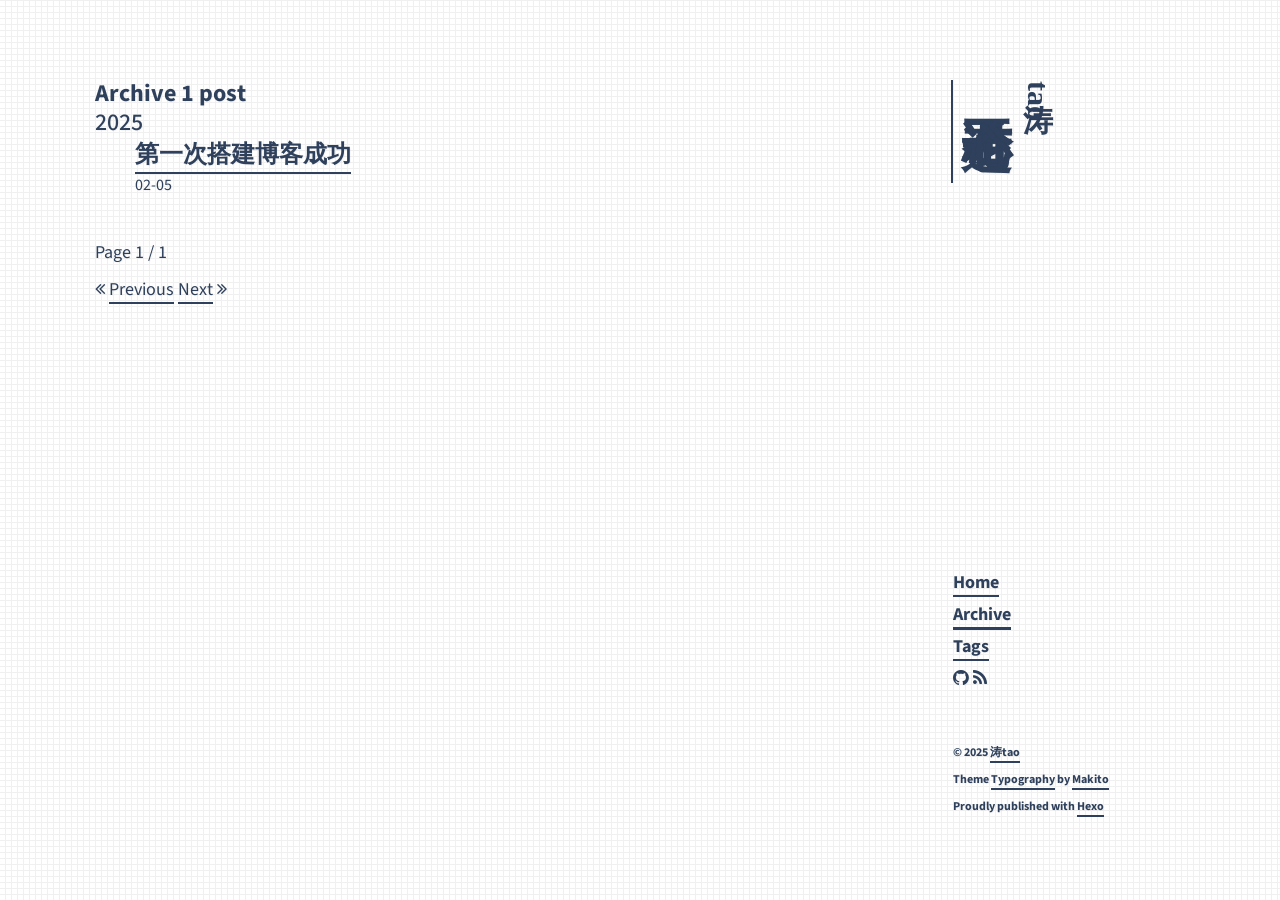
==== archives/index.html @ 40a4ec11 "Site updated: 2025-02-05 12:30:14" ====
<!DOCTYPE html><html lang="zh-CN"><head><meta charset="utf-8"><meta name="X-UA-Compatible" content="IE=edge"><meta name="author"><title>Archive · 涛tao的博客</title><meta name="description" content="Archive - 涛tao的博客"><meta name="keywords" content=""><meta content="width=device-width, initial-scale=1.0, maximum-scale=1.0, user-scalable=0" name="viewport"><meta content="yes" name="apple-mobile-web-app-capable"><meta content="black" name="apple-mobile-web-app-status-bar-style"><meta content="telephone=no" name="format-detection"><meta name="renderer" content="webkit"><link rel="short icon" href="images/favicon.png" type="image/x-icon"><link rel="stylesheet" href="/css/bootstrap.min.css"><link rel="stylesheet" href="/css/font-awesome.min.css"><link rel="stylesheet" href="/css/style.css"><link rel="alternate" type="application/atom+xml" title="ATOM 1.0" href="/atom.xml"><meta name="generator" content="Hexo 7.3.0"></head><body><div class="container" id="stage"><div class="row"><div class="col-sm-3 col-xs-12 side-container invisible" id="side-bar"><div class="vertical-text site-title"><h3 class="site-title-small" tabindex="-1"><a class="a-title" href="/">涛tao</a></h3><h1 class="site-title-large" tabindex="-1"><a class="a-title" href="/">君子论迹不论心</a></h1><!--h6(onclick="triggerSiteNav()") Trigger--></div><br class="visible-lg visible-md visible-sm"><div class="site-title-links" id="site-nav"><ul><li><a href="/">Home</a></li><li><a class="current" href="/archives">Archive</a></li><li><a href="/tags">Tags</a></li><li class="soc"><a href="https://github.com/zpt0075" target="_blank" rel="noopener noreferrer" aria-label="Github"><i class="fa fa-github">&nbsp;</i></a><a href="https://zpt0075.github.io/atom.xml" target="_blank" rel="noopener noreferrer" aria-label="RSS"><i class="fa fa-rss">&nbsp;</i></a></li></ul><div class="visible-lg visible-md visible-sm site-nav-footer"><br class="site-nav-footer-br"><footer><p>&copy;&nbsp;2025&nbsp;<a target="_blank" href="https://zpt0075.github.io" rel="noopener noreferrer">涛tao</a></p><p>Theme&nbsp;<a target="_blank" href="https://github.com/SumiMakito/hexo-theme-typography" rel="noopener noreferrer">Typography</a>&nbsp;by&nbsp;<a target="_blank" href="https://www.keep.moe" rel="noopener noreferrer">Makito</a></p><p>Proudly published with&nbsp;<a target="_blank" href="https://hexo.io" rel="noopener noreferrer">Hexo</a></p></footer></div></div></div><div class="col-sm-9 col-xs-12 main-container invisible" id="main-container"><div class="autopagerize_page_element"><div class="content"><p class="post-title">Archive 1 post</p><div class="archive animated fadeInDown"><ul class="list-with-title"><li class="listing-title"><h4 class="ar-year">2025</h4><ul class="listing"><li class="listing-item"><div class="listing-post"><p class="post-title"><a href="/2025/02/05/001/" title="第一次搭建博客成功">第一次搭建博客成功</a></p><div class="post-time"><span class="ar-date">02-05</span></div></div></li></ul></li></ul></div><div class="pagination no-margin-bottom"><p class="clearfix"><p> Page 1 / 1 &nbsp;</p><p><span class="pre pagbuttons"><i class="fa fa-angle-double-left"></i>&nbsp;<a role="navigation" href="/" aria-label="Previous">Previous</a></span><span>&nbsp;</span><span class="next pagbuttons"><a role="navigation" href="/" aria-label="Next">Next</a>&nbsp;<i class="fa fa-angle-double-right"></i></span></p></p></div></div></div><div class="visible-xs site-bottom-footer"><footer><p>&copy;&nbsp;2025&nbsp;<a target="_blank" href="https://zpt0075.github.io" rel="noopener noreferrer">涛tao</a></p><p>Theme&nbsp;<a target="_blank" href="https://github.com/SumiMakito/hexo-theme-typography" rel="noopener noreferrer">Typography</a>&nbsp;by&nbsp;<a target="_blank" href="https://www.keep.moe" rel="noopener noreferrer">Makito</a></p><p>Proudly published with&nbsp;<a target="_blank" href="https://hexo.io" rel="noopener noreferrer">Hexo</a></p></footer></div></div></div></div><script src="/js/jquery-3.1.0.min.js"></script><script src="/js/bootstrap.min.js"></script><script src="/js/jquery-migrate-1.2.1.min.js"></script><script src="/js/jquery.appear.js"></script><script src="/js/google-analytics.js"></script><script src="/js/typography.js"></script></body></html>
---- css/style.css ----
@import url("https://fonts.googleapis.com/css?family=Source+Sans+Pro:100,300,400,600");@keyframes fadein{from{opacity:0}to{opacity:1}}@-webkit-keyframes fadein{from{opacity:0}to{opacity:1}}@keyframes fadein-right{from{opacity:0;transform:translateX(20px)}to{opacity:1;transform:translateX(0px)}}@-webkit-keyframes fadein-right{from{opacity:0;transform:translateX(20px)}to{opacity:1;transform:translateX(0px)}}@keyframes fadein-top{from{opacity:0;transform:translateY(-20px)}to{opacity:1;transform:translateY(0px)}}@-webkit-keyframes fadein-top{from{opacity:0;transform:translateY(-20px)}to{opacity:1;transform:translateY(0px)}}@keyframes swift-down{from{transform:translateY(0%)}to{transform:translateY(20%)}}@-webkit-keyframes swift-down{from{transform:translateY(0%)}to{transform:translateY(20%)}}.invisible{opacity:0}.fadeIn{-webkit-animation:fadein 1s ease-out;animation:fadein 1s ease-out}.fadeInRight{-webkit-animation:fadein-right 1s ease-out;animation:fadein-right 1s ease-out}.fadeInTop{-webkit-animation:fadein-top 1s ease-out;animation:fadein-top 1s ease-out}.swiftDown{-webkit-animation:swift-down 1s ease-out;animation:swift-down 1s ease-out}.swiftDownReversed{-webkit-animation:swift-down 1s reverse ease-out;animation:swift-down 1s reverse ease-out}html,body,span,p,h1,h2,h3,h4,h5,h6{font-family:"Source Sans Pro","Roboto","Helvetica","Helvetica Neue","Source Han Sans SC","Source Han Sans TC","PingFang SC","PingFang HK","PingFang TC",sans-serif;color:#2e405b}html{background:#fff}.foreground{background:#2e405b !important}.background{background:#fff !important}.foreground-text *{color:#2e405b !important}.background-text *{color:#fff !important}h1{font-size:42px}h2{font-size:36px}h3{font-size:30px}h4{font-size:24px}h5{font-size:18px}h6{font-size:14px}body{font-size:18px;line-height:1.5em;background:url("[data-uri]");background-repeat:repeat;background-attachment:fixed;-webkit-font-smoothing:antialiased;-moz-osx-font-smoothing:grayscale;text-shadow:1px 1px 1px rgba(0,0,0,0.04);min-height:100vh}.container{background-color:transparent;padding:0;position:relative}.full-width-container{width:100vw}.main-container{text-align:left;margin:0;padding:80px 40px;overflow:hidden;float:left}.main-container :nth-child(1){margin-top:0}.row{margin:0}.vertical-text{-ms-writing-mode:tb-rl;writing-mode:vertical-rl}.vertical-text *{line-height:1;text-align:left}.side-container{height:100vh;position:fixed;right:0;font-style:normal;font-size:1em;margin:0;transform:rotate(0deg);text-align:left;float:right;padding:80px 20px}.ar-year{margin-top:5px;margin-bottom:5px}.date{margin-bottom:0px}.ar-date{font-size:16px;margin-bottom:5px}.archive :first-child{padding-left:0}.archive ul{list-style-type:none}.site-title{font-weight:bolder;font-style:normal;width:auto;height:auto;margin:0 0 0 -2px;text-align:left;font-size:0.5em;padding:0 0 50px 0;border-left:solid #2e405b 2px;transition:padding 0.8s ease 0s, background 0.8s ease 0s}.site-title:hover{padding:15px 0 35px 0;color:#fff !important;background:#2e405b !important;border-left:solid #2e405b 2px}.site-title:hover *{color:#fff !important}.site-title :first-child{margin-right:10px}.site-title *{text-align:left;font-weight:bolder;margin-top:0;margin-left:10px;margin-right:0;font-family:"HiraMinProN-W6","Source Han Serif CN","Source Han Serif SC","Source Han Serif TC",serif}.site-title-large{font-size:50px;padding-top:0}.site-title-small{font-size:30px;padding-top:1px}.site-title-links{font-weight:bold;font-style:normal;margin:0;padding:60px 0;text-align:left;position:fixed;bottom:20px}.site-title-links ul{list-style:none;padding:0}.site-title-links ul li{display:block;margin:5px 0;font-size:18px}.site-title-links a{border-bottom:solid #2e405b 2px}.no-margin-left{margin-left:0}.no-margin-right{margin-right:0}.no-margin-top{margin-top:0}.no-margin-bottom{margin-bottom:0}a{color:#2e405b;transition:color 0.3s ease 0s, background-color 0.3s ease 0s;-moz-transition:color 0.3s ease 0s, background-color 0.3s ease 0s;-o-transition:color 0.3s ease 0s, background-color 0.3s ease 0s;-webkit-transition:color 0.3s ease 0s, background-color 0.3s ease 0s;border-bottom:solid #2e405b 2px;padding:0;cursor:pointer;cursor:hand}a:hover,a:focus{text-decoration:none}a:hover{color:#fff !important;background-color:#2e405b;border-bottom:solid transparent 2px}a:focus{color:#000}.a-title{text-decoration:none;background-color:transparent;border-bottom:solid transparent 2px}.a-title:hover,.a-title:focus{background-color:transparent}.current{border-bottom:solid #2e405b 3px !important}.a-mute{background-color:transparent;color:#2e405b !important;text-decoration:none;border-bottom:none}.a-mute:hover,.a-mute:focus{background-color:transparent;color:#2e405b !important;text-decoration:none;border-bottom:none}.soc{margin:0 5px 0 0;font-size:18px !important}.soc a{border-bottom:solid transparent 2px}.soc a:hover{color:#3f587d !important;background-color:transparent !important;text-decoration:none;border-bottom:solid rgba(0,0,0,0) 2px}.soc a:focus{color:#3f587d !important}.meta-item{margin:0 10px 0 0}img{display:block;max-width:100%;height:auto}footer{margin-top:10px;padding-top:0;font-size:12px;font-weight:bold}footer *{margin:0}.post-container{margin:0 0 20px 0;font-weight:normal}.post-title{font-size:24px;font-weight:bold;margin:3px 0}.post-meta{font-size:16px;margin:10px 0}.post-abstract{font-size:18px}li{margin:5px 0}figure{overflow:scroll}figure>table{width:100%}pre *{font-family:Monaco, Menlo, "Source Code Pro", "Cascadia Code", Consolas, monospace;background:transparent !important}figure .gutter pre{border-bottom-right-radius:0;border-top-right-radius:0;border-right:none;text-align:right;min-width:3em}figure .code{width:99%}figure .code pre{border-bottom-left-radius:0;border-top-left-radius:0;border-left:solid rgba(0,0,0,0.05) 1px;margin-right:1px}@media (max-width: 768px){body{line-height:normal}h1{font-size:40px}h2{font-size:34px}h3{font-size:28px}h4{font-size:22px}h5{font-size:16px}h6{font-size:14px}.site-title-large{font-size:38px}.site-title-small{font-size:22px}.vertical-text{-ms-writing-mode:lr-tb;writing-mode:horizontal-tb}.site-title{margin:0;font-weight:bolder;font-style:normal;width:auto;height:auto;font-size:0.5em;padding:0;border-left:none;text-align:center;transition:none}.site-title *{text-align:center;margin-left:0 !important;margin-right:0 !important}.site-title:hover{color:#2e405b !important;background:transparent !important;padding:0;border:none}.site-title:hover *{color:#2e405b !important;background:transparent !important}.main-container{text-align:left;height:auto;margin:0;padding:20px 30px;overflow:auto}.side-container{padding:40px 30px 0 30px;height:auto;position:relative;left:0}.site-title-links{position:unset;padding:10px 0;margin:10px 0;text-align:center}.site-title-links ul li{display:inline;margin:0 3px;font-size:16px}footer{padding-top:30px;padding-bottom:35px}a{padding:0}.post-title{font-size:20px;font-weight:bold;margin:3px 0}.post-meta{font-size:14px;margin:10px 0}.post-abstract{font-size:16px}.soc{display:block !important}.site-nav-footer{display:none !important}.site-bottom-footer{display:block !important}li.soc{margin-top:5px !important}}@media only screen and (max-height: 860px){.site-title-large{font-size:32px}.site-title-small{font-size:20px}.site-title-links ul li{font-size:14px;line-height:1.3}.site-nav-footer-br{display:none}.side-container{padding-top:40px;padding-bottom:20px}.main-container{padding-top:40px;padding-bottom:60px}}@media only screen and (max-height: 600px){body{line-height:normal}h1{font-size:40px}h2{font-size:34px}h3{font-size:28px}h4{font-size:22px}h5{font-size:16px}h6{font-size:14px}.site-title-large{font-size:38px}.site-title-small{font-size:22px}.vertical-text{-ms-writing-mode:lr-tb;writing-mode:horizontal-tb}.site-title{margin:0;font-weight:bolder;font-style:normal;width:auto;height:auto;font-size:0.5em;padding:0;border-left:none;text-align:center;transition:none}.site-title *{text-align:center;margin-left:0 !important;margin-right:0 !important}.site-title:hover{color:#2e405b !important;background:transparent !important;padding:0;border:none}.site-title:hover *{color:#2e405b !important;background:transparent !important}.main-container{text-align:left;height:auto;margin:0;padding:20px 30px;overflow:auto}.side-container{padding:40px 30px 0 30px;height:auto;position:relative;left:0}.site-title-links{position:unset;padding:10px 0;margin:10px 0;text-align:center}.site-title-links ul li{display:inline;margin:0 3px;font-size:16px}footer{padding-top:30px;padding-bottom:35px}a{padding:0}.post-title{font-size:20px;font-weight:bold;margin:3px 0}.post-meta{font-size:14px;margin:10px 0}.post-abstract{font-size:16px}.soc{display:block !important}.site-nav-footer{display:none !important}.site-bottom-footer{display:block !important}}

/*# sourceMappingURL=[data-uri] */
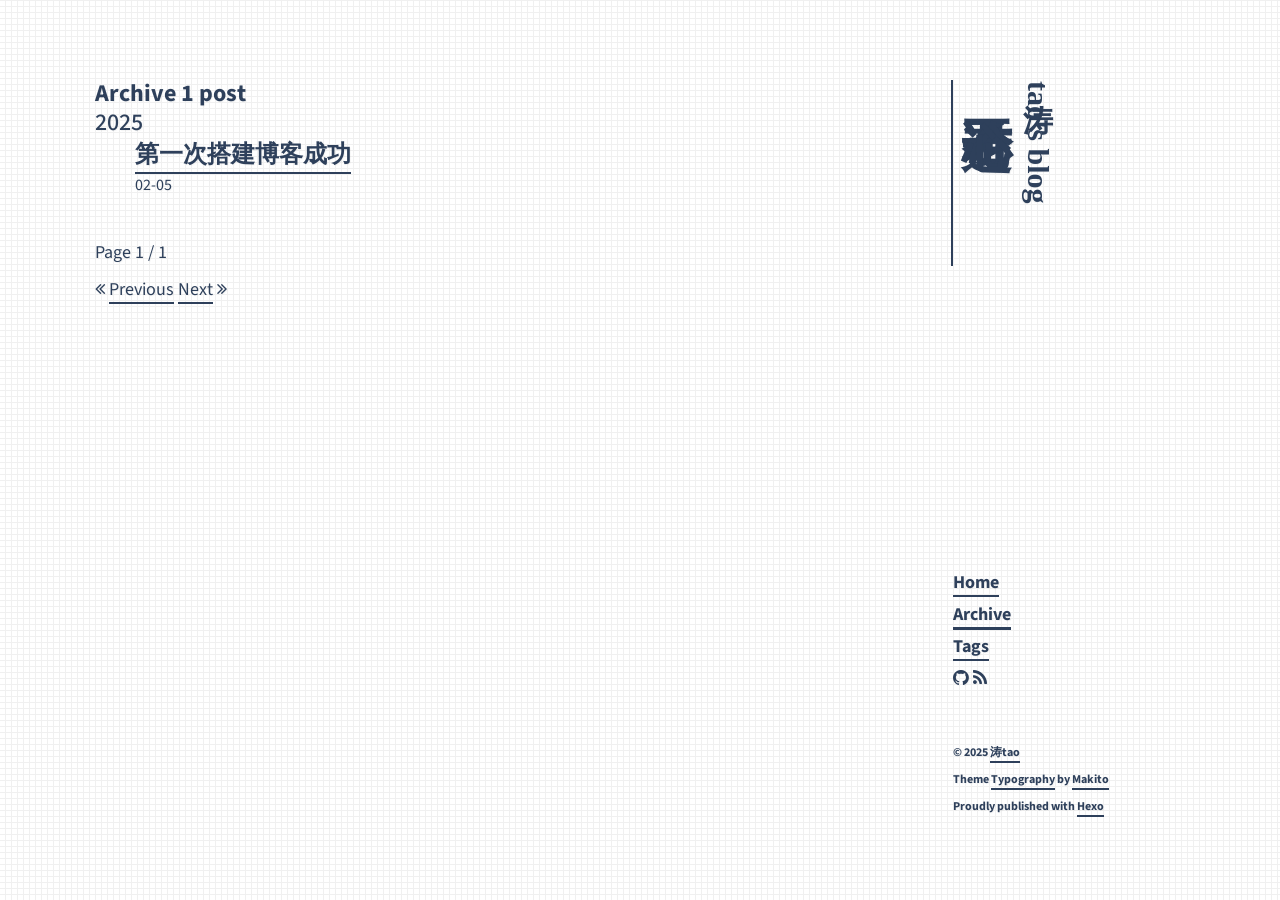
==== commit 0ea8f841: "Site updated: 2025-02-06 11:26:46" ====
--- a/archives/index.html
+++ b/archives/index.html
@@ -1 +1 @@
-<!DOCTYPE html><html lang="zh-CN"><head><meta charset="utf-8"><meta name="X-UA-Compatible" content="IE=edge"><meta name="author"><title>Archive · 涛tao的博客</title><meta name="description" content="Archive - 涛tao的博客"><meta name="keywords" content=""><meta content="width=device-width, initial-scale=1.0, maximum-scale=1.0, user-scalable=0" name="viewport"><meta content="yes" name="apple-mobile-web-app-capable"><meta content="black" name="apple-mobile-web-app-status-bar-style"><meta content="telephone=no" name="format-detection"><meta name="renderer" content="webkit"><link rel="short icon" href="images/favicon.png" type="image/x-icon"><link rel="stylesheet" href="/css/bootstrap.min.css"><link rel="stylesheet" href="/css/font-awesome.min.css"><link rel="stylesheet" href="/css/style.css"><link rel="alternate" type="application/atom+xml" title="ATOM 1.0" href="/atom.xml"><meta name="generator" content="Hexo 7.3.0"></head><body><div class="container" id="stage"><div class="row"><div class="col-sm-3 col-xs-12 side-container invisible" id="side-bar"><div class="vertical-text site-title"><h3 class="site-title-small" tabindex="-1"><a class="a-title" href="/">涛tao</a></h3><h1 class="site-title-large" tabindex="-1"><a class="a-title" href="/">君子论迹不论心</a></h1><!--h6(onclick="triggerSiteNav()") Trigger--></div><br class="visible-lg visible-md visible-sm"><div class="site-title-links" id="site-nav"><ul><li><a href="/">Home</a></li><li><a class="current" href="/archives">Archive</a></li><li><a href="/tags">Tags</a></li><li class="soc"><a href="https://github.com/zpt0075" target="_blank" rel="noopener noreferrer" aria-label="Github"><i class="fa fa-github">&nbsp;</i></a><a href="https://zpt0075.github.io/atom.xml" target="_blank" rel="noopener noreferrer" aria-label="RSS"><i class="fa fa-rss">&nbsp;</i></a></li></ul><div class="visible-lg visible-md visible-sm site-nav-footer"><br class="site-nav-footer-br"><footer><p>&copy;&nbsp;2025&nbsp;<a target="_blank" href="https://zpt0075.github.io" rel="noopener noreferrer">涛tao</a></p><p>Theme&nbsp;<a target="_blank" href="https://github.com/SumiMakito/hexo-theme-typography" rel="noopener noreferrer">Typography</a>&nbsp;by&nbsp;<a target="_blank" href="https://www.keep.moe" rel="noopener noreferrer">Makito</a></p><p>Proudly published with&nbsp;<a target="_blank" href="https://hexo.io" rel="noopener noreferrer">Hexo</a></p></footer></div></div></div><div class="col-sm-9 col-xs-12 main-container invisible" id="main-container"><div class="autopagerize_page_element"><div class="content"><p class="post-title">Archive 1 post</p><div class="archive animated fadeInDown"><ul class="list-with-title"><li class="listing-title"><h4 class="ar-year">2025</h4><ul class="listing"><li class="listing-item"><div class="listing-post"><p class="post-title"><a href="/2025/02/05/001/" title="第一次搭建博客成功">第一次搭建博客成功</a></p><div class="post-time"><span class="ar-date">02-05</span></div></div></li></ul></li></ul></div><div class="pagination no-margin-bottom"><p class="clearfix"><p> Page 1 / 1 &nbsp;</p><p><span class="pre pagbuttons"><i class="fa fa-angle-double-left"></i>&nbsp;<a role="navigation" href="/" aria-label="Previous">Previous</a></span><span>&nbsp;</span><span class="next pagbuttons"><a role="navigation" href="/" aria-label="Next">Next</a>&nbsp;<i class="fa fa-angle-double-right"></i></span></p></p></div></div></div><div class="visible-xs site-bottom-footer"><footer><p>&copy;&nbsp;2025&nbsp;<a target="_blank" href="https://zpt0075.github.io" rel="noopener noreferrer">涛tao</a></p><p>Theme&nbsp;<a target="_blank" href="https://github.com/SumiMakito/hexo-theme-typography" rel="noopener noreferrer">Typography</a>&nbsp;by&nbsp;<a target="_blank" href="https://www.keep.moe" rel="noopener noreferrer">Makito</a></p><p>Proudly published with&nbsp;<a target="_blank" href="https://hexo.io" rel="noopener noreferrer">Hexo</a></p></footer></div></div></div></div><script src="/js/jquery-3.1.0.min.js"></script><script src="/js/bootstrap.min.js"></script><script src="/js/jquery-migrate-1.2.1.min.js"></script><script src="/js/jquery.appear.js"></script><script src="/js/google-analytics.js"></script><script src="/js/typography.js"></script></body></html>+<!DOCTYPE html><html lang="zh-CN"><head><meta charset="utf-8"><meta name="X-UA-Compatible" content="IE=edge"><meta name="author"><title>Archive · 涛tao的博客</title><meta name="description" content="Archive - 涛tao的博客"><meta name="keywords" content=""><meta content="width=device-width, initial-scale=1.0, maximum-scale=1.0, user-scalable=0" name="viewport"><meta content="yes" name="apple-mobile-web-app-capable"><meta content="black" name="apple-mobile-web-app-status-bar-style"><meta content="telephone=no" name="format-detection"><meta name="renderer" content="webkit"><link rel="short icon" href="images/favicon.png" type="image/x-icon"><link rel="stylesheet" href="/css/bootstrap.min.css"><link rel="stylesheet" href="/css/font-awesome.min.css"><link rel="stylesheet" href="/css/style.css"><link rel="alternate" type="application/atom+xml" title="ATOM 1.0" href="/atom.xml"><meta name="generator" content="Hexo 7.3.0"></head><body><div class="container" id="stage"><div class="row"><div class="col-sm-3 col-xs-12 side-container invisible" id="side-bar"><div class="vertical-text site-title"><h3 class="site-title-small" tabindex="-1"><a class="a-title" href="/">涛tao's blog</a></h3><h1 class="site-title-large" tabindex="-1"><a class="a-title" href="/">君子论迹不论心</a></h1><!--h6(onclick="triggerSiteNav()") Trigger--></div><br class="visible-lg visible-md visible-sm"><div class="site-title-links" id="site-nav"><ul><li><a href="/">Home</a></li><li><a class="current" href="/archives">Archive</a></li><li><a href="/tags">Tags</a></li><li class="soc"><a href="https://github.com/zpt0075" target="_blank" rel="noopener noreferrer" aria-label="Github"><i class="fa fa-github">&nbsp;</i></a><a href="https://zpt0075.github.io/atom.xml" target="_blank" rel="noopener noreferrer" aria-label="RSS"><i class="fa fa-rss">&nbsp;</i></a></li></ul><div class="visible-lg visible-md visible-sm site-nav-footer"><br class="site-nav-footer-br"><footer><p>&copy;&nbsp;2025&nbsp;<a target="_blank" href="https://zpt0075.github.io" rel="noopener noreferrer">涛tao</a></p><p>Theme&nbsp;<a target="_blank" href="https://github.com/SumiMakito/hexo-theme-typography" rel="noopener noreferrer">Typography</a>&nbsp;by&nbsp;<a target="_blank" href="https://www.keep.moe" rel="noopener noreferrer">Makito</a></p><p>Proudly published with&nbsp;<a target="_blank" href="https://hexo.io" rel="noopener noreferrer">Hexo</a></p></footer></div></div></div><div class="col-sm-9 col-xs-12 main-container invisible" id="main-container"><div class="autopagerize_page_element"><div class="content"><p class="post-title">Archive 1 post</p><div class="archive animated fadeInDown"><ul class="list-with-title"><li class="listing-title"><h4 class="ar-year">2025</h4><ul class="listing"><li class="listing-item"><div class="listing-post"><p class="post-title"><a href="/2025/02/05/001/" title="第一次搭建博客成功">第一次搭建博客成功</a></p><div class="post-time"><span class="ar-date">02-05</span></div></div></li></ul></li></ul></div><div class="pagination no-margin-bottom"><p class="clearfix"><p> Page 1 / 1 &nbsp;</p><p><span class="pre pagbuttons"><i class="fa fa-angle-double-left"></i>&nbsp;<a role="navigation" href="/" aria-label="Previous">Previous</a></span><span>&nbsp;</span><span class="next pagbuttons"><a role="navigation" href="/" aria-label="Next">Next</a>&nbsp;<i class="fa fa-angle-double-right"></i></span></p></p></div></div></div><div class="visible-xs site-bottom-footer"><footer><p>&copy;&nbsp;2025&nbsp;<a target="_blank" href="https://zpt0075.github.io" rel="noopener noreferrer">涛tao</a></p><p>Theme&nbsp;<a target="_blank" href="https://github.com/SumiMakito/hexo-theme-typography" rel="noopener noreferrer">Typography</a>&nbsp;by&nbsp;<a target="_blank" href="https://www.keep.moe" rel="noopener noreferrer">Makito</a></p><p>Proudly published with&nbsp;<a target="_blank" href="https://hexo.io" rel="noopener noreferrer">Hexo</a></p></footer></div></div></div></div><script src="/js/jquery-3.1.0.min.js"></script><script src="/js/bootstrap.min.js"></script><script src="/js/jquery-migrate-1.2.1.min.js"></script><script src="/js/jquery.appear.js"></script><script src="/js/google-analytics.js"></script><script src="/js/typography.js"></script></body></html>
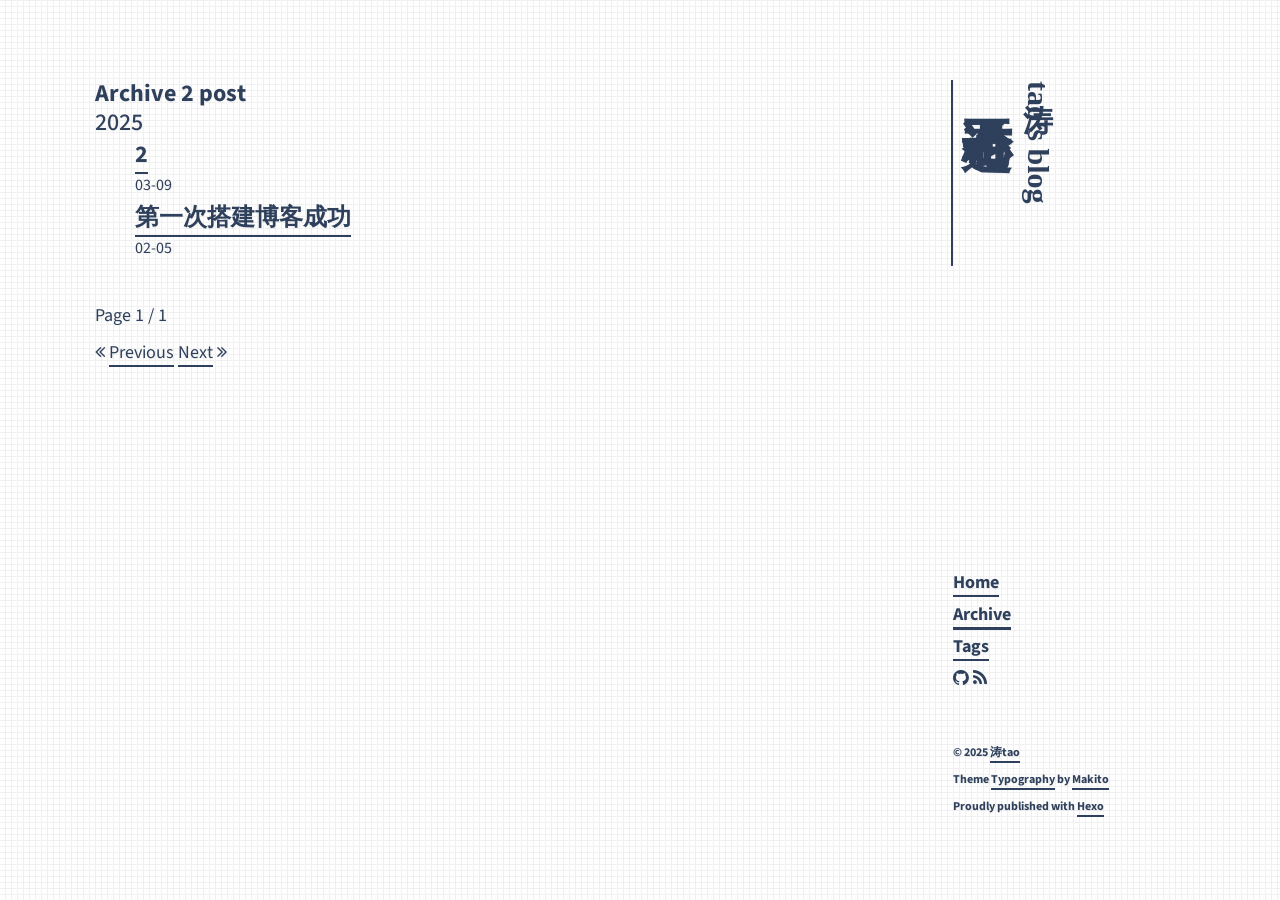
==== commit a49614b5: "Site updated: 2025-03-09 20:15:08" ====
--- a/archives/index.html
+++ b/archives/index.html
@@ -1 +1 @@
-<!DOCTYPE html><html lang="zh-CN"><head><meta charset="utf-8"><meta name="X-UA-Compatible" content="IE=edge"><meta name="author"><title>Archive · 涛tao的博客</title><meta name="description" content="Archive - 涛tao的博客"><meta name="keywords" content=""><meta content="width=device-width, initial-scale=1.0, maximum-scale=1.0, user-scalable=0" name="viewport"><meta content="yes" name="apple-mobile-web-app-capable"><meta content="black" name="apple-mobile-web-app-status-bar-style"><meta content="telephone=no" name="format-detection"><meta name="renderer" content="webkit"><link rel="short icon" href="images/favicon.png" type="image/x-icon"><link rel="stylesheet" href="/css/bootstrap.min.css"><link rel="stylesheet" href="/css/font-awesome.min.css"><link rel="stylesheet" href="/css/style.css"><link rel="alternate" type="application/atom+xml" title="ATOM 1.0" href="/atom.xml"><meta name="generator" content="Hexo 7.3.0"></head><body><div class="container" id="stage"><div class="row"><div class="col-sm-3 col-xs-12 side-container invisible" id="side-bar"><div class="vertical-text site-title"><h3 class="site-title-small" tabindex="-1"><a class="a-title" href="/">涛tao's blog</a></h3><h1 class="site-title-large" tabindex="-1"><a class="a-title" href="/">君子论迹不论心</a></h1><!--h6(onclick="triggerSiteNav()") Trigger--></div><br class="visible-lg visible-md visible-sm"><div class="site-title-links" id="site-nav"><ul><li><a href="/">Home</a></li><li><a class="current" href="/archives">Archive</a></li><li><a href="/tags">Tags</a></li><li class="soc"><a href="https://github.com/zpt0075" target="_blank" rel="noopener noreferrer" aria-label="Github"><i class="fa fa-github">&nbsp;</i></a><a href="https://zpt0075.github.io/atom.xml" target="_blank" rel="noopener noreferrer" aria-label="RSS"><i class="fa fa-rss">&nbsp;</i></a></li></ul><div class="visible-lg visible-md visible-sm site-nav-footer"><br class="site-nav-footer-br"><footer><p>&copy;&nbsp;2025&nbsp;<a target="_blank" href="https://zpt0075.github.io" rel="noopener noreferrer">涛tao</a></p><p>Theme&nbsp;<a target="_blank" href="https://github.com/SumiMakito/hexo-theme-typography" rel="noopener noreferrer">Typography</a>&nbsp;by&nbsp;<a target="_blank" href="https://www.keep.moe" rel="noopener noreferrer">Makito</a></p><p>Proudly published with&nbsp;<a target="_blank" href="https://hexo.io" rel="noopener noreferrer">Hexo</a></p></footer></div></div></div><div class="col-sm-9 col-xs-12 main-container invisible" id="main-container"><div class="autopagerize_page_element"><div class="content"><p class="post-title">Archive 1 post</p><div class="archive animated fadeInDown"><ul class="list-with-title"><li class="listing-title"><h4 class="ar-year">2025</h4><ul class="listing"><li class="listing-item"><div class="listing-post"><p class="post-title"><a href="/2025/02/05/001/" title="第一次搭建博客成功">第一次搭建博客成功</a></p><div class="post-time"><span class="ar-date">02-05</span></div></div></li></ul></li></ul></div><div class="pagination no-margin-bottom"><p class="clearfix"><p> Page 1 / 1 &nbsp;</p><p><span class="pre pagbuttons"><i class="fa fa-angle-double-left"></i>&nbsp;<a role="navigation" href="/" aria-label="Previous">Previous</a></span><span>&nbsp;</span><span class="next pagbuttons"><a role="navigation" href="/" aria-label="Next">Next</a>&nbsp;<i class="fa fa-angle-double-right"></i></span></p></p></div></div></div><div class="visible-xs site-bottom-footer"><footer><p>&copy;&nbsp;2025&nbsp;<a target="_blank" href="https://zpt0075.github.io" rel="noopener noreferrer">涛tao</a></p><p>Theme&nbsp;<a target="_blank" href="https://github.com/SumiMakito/hexo-theme-typography" rel="noopener noreferrer">Typography</a>&nbsp;by&nbsp;<a target="_blank" href="https://www.keep.moe" rel="noopener noreferrer">Makito</a></p><p>Proudly published with&nbsp;<a target="_blank" href="https://hexo.io" rel="noopener noreferrer">Hexo</a></p></footer></div></div></div></div><script src="/js/jquery-3.1.0.min.js"></script><script src="/js/bootstrap.min.js"></script><script src="/js/jquery-migrate-1.2.1.min.js"></script><script src="/js/jquery.appear.js"></script><script src="/js/google-analytics.js"></script><script src="/js/typography.js"></script></body></html>+<!DOCTYPE html><html lang="zh-CN"><head><meta charset="utf-8"><meta name="X-UA-Compatible" content="IE=edge"><meta name="author"><title>Archive · 涛tao的博客</title><meta name="description" content="Archive - 涛tao的博客"><meta name="keywords" content=""><meta content="width=device-width, initial-scale=1.0, maximum-scale=1.0, user-scalable=0" name="viewport"><meta content="yes" name="apple-mobile-web-app-capable"><meta content="black" name="apple-mobile-web-app-status-bar-style"><meta content="telephone=no" name="format-detection"><meta name="renderer" content="webkit"><link rel="short icon" href="images/favicon.png" type="image/x-icon"><link rel="stylesheet" href="/css/bootstrap.min.css"><link rel="stylesheet" href="/css/font-awesome.min.css"><link rel="stylesheet" href="/css/style.css"><link rel="alternate" type="application/atom+xml" title="ATOM 1.0" href="/atom.xml"><meta name="generator" content="Hexo 7.3.0"></head><body><div class="container" id="stage"><div class="row"><div class="col-sm-3 col-xs-12 side-container invisible" id="side-bar"><div class="vertical-text site-title"><h3 class="site-title-small" tabindex="-1"><a class="a-title" href="/">涛tao's blog</a></h3><h1 class="site-title-large" tabindex="-1"><a class="a-title" href="/">君子论迹不论心</a></h1><!--h6(onclick="triggerSiteNav()") Trigger--></div><br class="visible-lg visible-md visible-sm"><div class="site-title-links" id="site-nav"><ul><li><a href="/">Home</a></li><li><a class="current" href="/archives">Archive</a></li><li><a href="/tags">Tags</a></li><li class="soc"><a href="https://github.com/zpt0075" target="_blank" rel="noopener noreferrer" aria-label="Github"><i class="fa fa-github">&nbsp;</i></a><a href="https://zpt0075.github.io/atom.xml" target="_blank" rel="noopener noreferrer" aria-label="RSS"><i class="fa fa-rss">&nbsp;</i></a></li></ul><div class="visible-lg visible-md visible-sm site-nav-footer"><br class="site-nav-footer-br"><footer><p>&copy;&nbsp;2025&nbsp;<a target="_blank" href="https://zpt0075.github.io" rel="noopener noreferrer">涛tao</a></p><p>Theme&nbsp;<a target="_blank" href="https://github.com/SumiMakito/hexo-theme-typography" rel="noopener noreferrer">Typography</a>&nbsp;by&nbsp;<a target="_blank" href="https://www.keep.moe" rel="noopener noreferrer">Makito</a></p><p>Proudly published with&nbsp;<a target="_blank" href="https://hexo.io" rel="noopener noreferrer">Hexo</a></p></footer></div></div></div><div class="col-sm-9 col-xs-12 main-container invisible" id="main-container"><div class="autopagerize_page_element"><div class="content"><p class="post-title">Archive 2 post</p><div class="archive animated fadeInDown"><ul class="list-with-title"><li class="listing-title"><h4 class="ar-year">2025</h4><ul class="listing"><li class="listing-item"><div class="listing-post"><p class="post-title"><a href="/2025/03/09/002/" title="2">2</a></p><div class="post-time"><span class="ar-date">03-09</span></div></div></li><li class="listing-item"><div class="listing-post"><p class="post-title"><a href="/2025/02/05/001/" title="第一次搭建博客成功">第一次搭建博客成功</a></p><div class="post-time"><span class="ar-date">02-05</span></div></div></li></ul></li></ul></div><div class="pagination no-margin-bottom"><p class="clearfix"><p> Page 1 / 1 &nbsp;</p><p><span class="pre pagbuttons"><i class="fa fa-angle-double-left"></i>&nbsp;<a role="navigation" href="/" aria-label="Previous">Previous</a></span><span>&nbsp;</span><span class="next pagbuttons"><a role="navigation" href="/" aria-label="Next">Next</a>&nbsp;<i class="fa fa-angle-double-right"></i></span></p></p></div></div></div><div class="visible-xs site-bottom-footer"><footer><p>&copy;&nbsp;2025&nbsp;<a target="_blank" href="https://zpt0075.github.io" rel="noopener noreferrer">涛tao</a></p><p>Theme&nbsp;<a target="_blank" href="https://github.com/SumiMakito/hexo-theme-typography" rel="noopener noreferrer">Typography</a>&nbsp;by&nbsp;<a target="_blank" href="https://www.keep.moe" rel="noopener noreferrer">Makito</a></p><p>Proudly published with&nbsp;<a target="_blank" href="https://hexo.io" rel="noopener noreferrer">Hexo</a></p></footer></div></div></div></div><script src="/js/jquery-3.1.0.min.js"></script><script src="/js/bootstrap.min.js"></script><script src="/js/jquery-migrate-1.2.1.min.js"></script><script src="/js/jquery.appear.js"></script><script src="/js/google-analytics.js"></script><script src="/js/typography.js"></script></body></html>
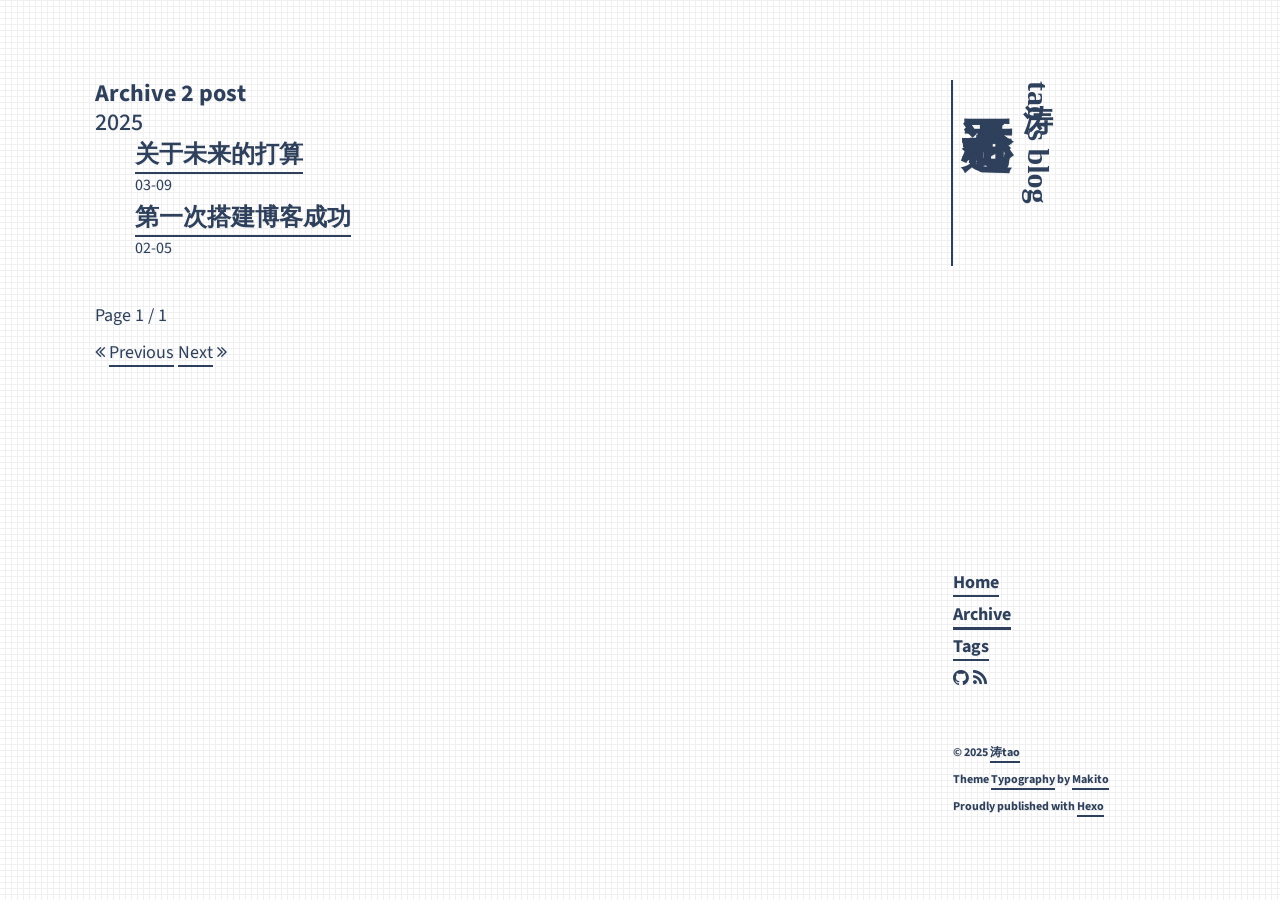
==== commit 1bd831d5: "Site updated: 2025-03-09 20:17:47" ====
--- a/archives/index.html
+++ b/archives/index.html
@@ -1 +1 @@
-<!DOCTYPE html><html lang="zh-CN"><head><meta charset="utf-8"><meta name="X-UA-Compatible" content="IE=edge"><meta name="author"><title>Archive · 涛tao的博客</title><meta name="description" content="Archive - 涛tao的博客"><meta name="keywords" content=""><meta content="width=device-width, initial-scale=1.0, maximum-scale=1.0, user-scalable=0" name="viewport"><meta content="yes" name="apple-mobile-web-app-capable"><meta content="black" name="apple-mobile-web-app-status-bar-style"><meta content="telephone=no" name="format-detection"><meta name="renderer" content="webkit"><link rel="short icon" href="images/favicon.png" type="image/x-icon"><link rel="stylesheet" href="/css/bootstrap.min.css"><link rel="stylesheet" href="/css/font-awesome.min.css"><link rel="stylesheet" href="/css/style.css"><link rel="alternate" type="application/atom+xml" title="ATOM 1.0" href="/atom.xml"><meta name="generator" content="Hexo 7.3.0"></head><body><div class="container" id="stage"><div class="row"><div class="col-sm-3 col-xs-12 side-container invisible" id="side-bar"><div class="vertical-text site-title"><h3 class="site-title-small" tabindex="-1"><a class="a-title" href="/">涛tao's blog</a></h3><h1 class="site-title-large" tabindex="-1"><a class="a-title" href="/">君子论迹不论心</a></h1><!--h6(onclick="triggerSiteNav()") Trigger--></div><br class="visible-lg visible-md visible-sm"><div class="site-title-links" id="site-nav"><ul><li><a href="/">Home</a></li><li><a class="current" href="/archives">Archive</a></li><li><a href="/tags">Tags</a></li><li class="soc"><a href="https://github.com/zpt0075" target="_blank" rel="noopener noreferrer" aria-label="Github"><i class="fa fa-github">&nbsp;</i></a><a href="https://zpt0075.github.io/atom.xml" target="_blank" rel="noopener noreferrer" aria-label="RSS"><i class="fa fa-rss">&nbsp;</i></a></li></ul><div class="visible-lg visible-md visible-sm site-nav-footer"><br class="site-nav-footer-br"><footer><p>&copy;&nbsp;2025&nbsp;<a target="_blank" href="https://zpt0075.github.io" rel="noopener noreferrer">涛tao</a></p><p>Theme&nbsp;<a target="_blank" href="https://github.com/SumiMakito/hexo-theme-typography" rel="noopener noreferrer">Typography</a>&nbsp;by&nbsp;<a target="_blank" href="https://www.keep.moe" rel="noopener noreferrer">Makito</a></p><p>Proudly published with&nbsp;<a target="_blank" href="https://hexo.io" rel="noopener noreferrer">Hexo</a></p></footer></div></div></div><div class="col-sm-9 col-xs-12 main-container invisible" id="main-container"><div class="autopagerize_page_element"><div class="content"><p class="post-title">Archive 2 post</p><div class="archive animated fadeInDown"><ul class="list-with-title"><li class="listing-title"><h4 class="ar-year">2025</h4><ul class="listing"><li class="listing-item"><div class="listing-post"><p class="post-title"><a href="/2025/03/09/002/" title="2">2</a></p><div class="post-time"><span class="ar-date">03-09</span></div></div></li><li class="listing-item"><div class="listing-post"><p class="post-title"><a href="/2025/02/05/001/" title="第一次搭建博客成功">第一次搭建博客成功</a></p><div class="post-time"><span class="ar-date">02-05</span></div></div></li></ul></li></ul></div><div class="pagination no-margin-bottom"><p class="clearfix"><p> Page 1 / 1 &nbsp;</p><p><span class="pre pagbuttons"><i class="fa fa-angle-double-left"></i>&nbsp;<a role="navigation" href="/" aria-label="Previous">Previous</a></span><span>&nbsp;</span><span class="next pagbuttons"><a role="navigation" href="/" aria-label="Next">Next</a>&nbsp;<i class="fa fa-angle-double-right"></i></span></p></p></div></div></div><div class="visible-xs site-bottom-footer"><footer><p>&copy;&nbsp;2025&nbsp;<a target="_blank" href="https://zpt0075.github.io" rel="noopener noreferrer">涛tao</a></p><p>Theme&nbsp;<a target="_blank" href="https://github.com/SumiMakito/hexo-theme-typography" rel="noopener noreferrer">Typography</a>&nbsp;by&nbsp;<a target="_blank" href="https://www.keep.moe" rel="noopener noreferrer">Makito</a></p><p>Proudly published with&nbsp;<a target="_blank" href="https://hexo.io" rel="noopener noreferrer">Hexo</a></p></footer></div></div></div></div><script src="/js/jquery-3.1.0.min.js"></script><script src="/js/bootstrap.min.js"></script><script src="/js/jquery-migrate-1.2.1.min.js"></script><script src="/js/jquery.appear.js"></script><script src="/js/google-analytics.js"></script><script src="/js/typography.js"></script></body></html>+<!DOCTYPE html><html lang="zh-CN"><head><meta charset="utf-8"><meta name="X-UA-Compatible" content="IE=edge"><meta name="author"><title>Archive · 涛tao的博客</title><meta name="description" content="Archive - 涛tao的博客"><meta name="keywords" content=""><meta content="width=device-width, initial-scale=1.0, maximum-scale=1.0, user-scalable=0" name="viewport"><meta content="yes" name="apple-mobile-web-app-capable"><meta content="black" name="apple-mobile-web-app-status-bar-style"><meta content="telephone=no" name="format-detection"><meta name="renderer" content="webkit"><link rel="short icon" href="images/favicon.png" type="image/x-icon"><link rel="stylesheet" href="/css/bootstrap.min.css"><link rel="stylesheet" href="/css/font-awesome.min.css"><link rel="stylesheet" href="/css/style.css"><link rel="alternate" type="application/atom+xml" title="ATOM 1.0" href="/atom.xml"><meta name="generator" content="Hexo 7.3.0"></head><body><div class="container" id="stage"><div class="row"><div class="col-sm-3 col-xs-12 side-container invisible" id="side-bar"><div class="vertical-text site-title"><h3 class="site-title-small" tabindex="-1"><a class="a-title" href="/">涛tao's blog</a></h3><h1 class="site-title-large" tabindex="-1"><a class="a-title" href="/">君子论迹不论心</a></h1><!--h6(onclick="triggerSiteNav()") Trigger--></div><br class="visible-lg visible-md visible-sm"><div class="site-title-links" id="site-nav"><ul><li><a href="/">Home</a></li><li><a class="current" href="/archives">Archive</a></li><li><a href="/tags">Tags</a></li><li class="soc"><a href="https://github.com/zpt0075" target="_blank" rel="noopener noreferrer" aria-label="Github"><i class="fa fa-github">&nbsp;</i></a><a href="https://zpt0075.github.io/atom.xml" target="_blank" rel="noopener noreferrer" aria-label="RSS"><i class="fa fa-rss">&nbsp;</i></a></li></ul><div class="visible-lg visible-md visible-sm site-nav-footer"><br class="site-nav-footer-br"><footer><p>&copy;&nbsp;2025&nbsp;<a target="_blank" href="https://zpt0075.github.io" rel="noopener noreferrer">涛tao</a></p><p>Theme&nbsp;<a target="_blank" href="https://github.com/SumiMakito/hexo-theme-typography" rel="noopener noreferrer">Typography</a>&nbsp;by&nbsp;<a target="_blank" href="https://www.keep.moe" rel="noopener noreferrer">Makito</a></p><p>Proudly published with&nbsp;<a target="_blank" href="https://hexo.io" rel="noopener noreferrer">Hexo</a></p></footer></div></div></div><div class="col-sm-9 col-xs-12 main-container invisible" id="main-container"><div class="autopagerize_page_element"><div class="content"><p class="post-title">Archive 2 post</p><div class="archive animated fadeInDown"><ul class="list-with-title"><li class="listing-title"><h4 class="ar-year">2025</h4><ul class="listing"><li class="listing-item"><div class="listing-post"><p class="post-title"><a href="/2025/03/09/002/" title="关于未来的打算">关于未来的打算</a></p><div class="post-time"><span class="ar-date">03-09</span></div></div></li><li class="listing-item"><div class="listing-post"><p class="post-title"><a href="/2025/02/05/001/" title="第一次搭建博客成功">第一次搭建博客成功</a></p><div class="post-time"><span class="ar-date">02-05</span></div></div></li></ul></li></ul></div><div class="pagination no-margin-bottom"><p class="clearfix"><p> Page 1 / 1 &nbsp;</p><p><span class="pre pagbuttons"><i class="fa fa-angle-double-left"></i>&nbsp;<a role="navigation" href="/" aria-label="Previous">Previous</a></span><span>&nbsp;</span><span class="next pagbuttons"><a role="navigation" href="/" aria-label="Next">Next</a>&nbsp;<i class="fa fa-angle-double-right"></i></span></p></p></div></div></div><div class="visible-xs site-bottom-footer"><footer><p>&copy;&nbsp;2025&nbsp;<a target="_blank" href="https://zpt0075.github.io" rel="noopener noreferrer">涛tao</a></p><p>Theme&nbsp;<a target="_blank" href="https://github.com/SumiMakito/hexo-theme-typography" rel="noopener noreferrer">Typography</a>&nbsp;by&nbsp;<a target="_blank" href="https://www.keep.moe" rel="noopener noreferrer">Makito</a></p><p>Proudly published with&nbsp;<a target="_blank" href="https://hexo.io" rel="noopener noreferrer">Hexo</a></p></footer></div></div></div></div><script src="/js/jquery-3.1.0.min.js"></script><script src="/js/bootstrap.min.js"></script><script src="/js/jquery-migrate-1.2.1.min.js"></script><script src="/js/jquery.appear.js"></script><script src="/js/google-analytics.js"></script><script src="/js/typography.js"></script></body></html>
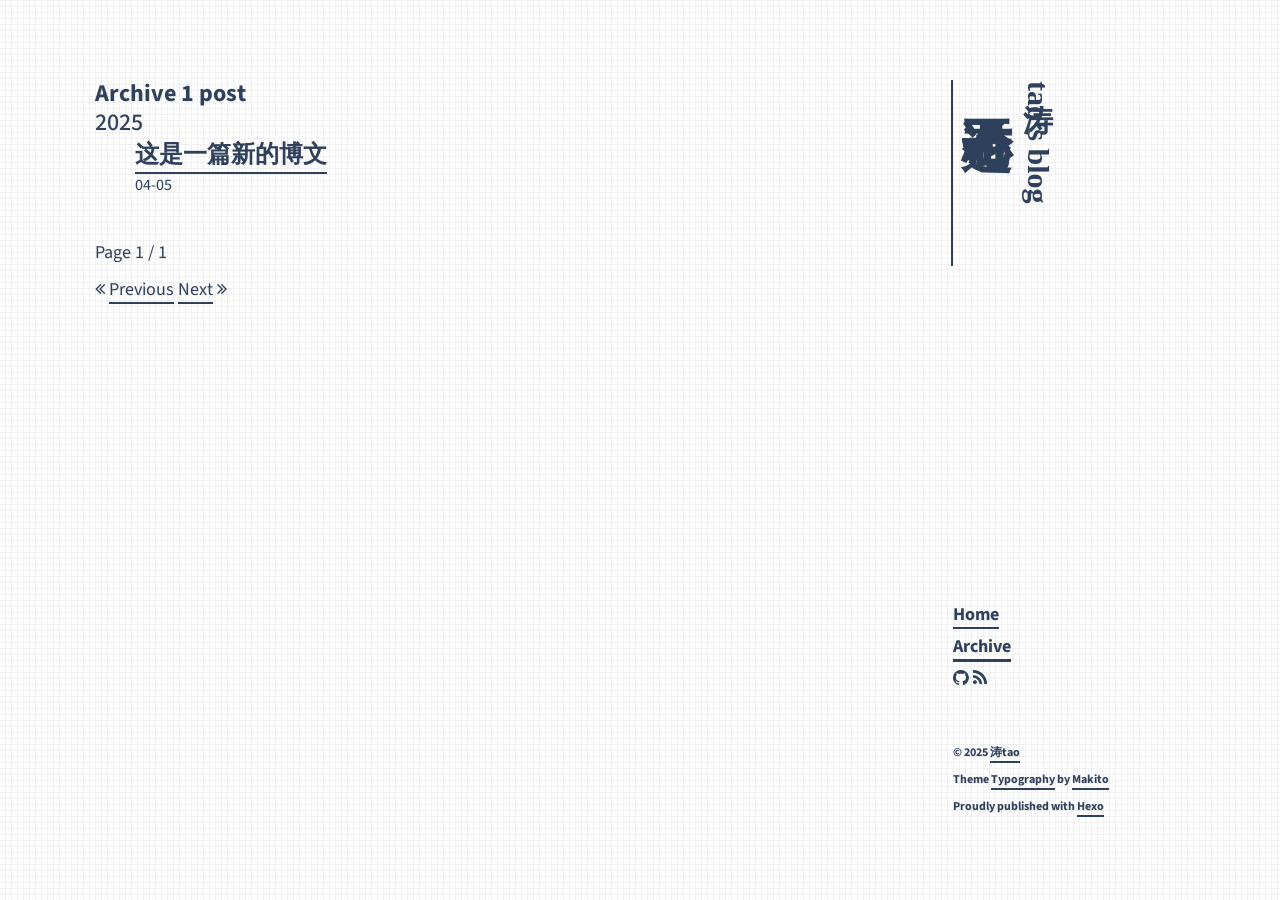
==== commit 43b505e5: "Site updated: 2025-04-05 22:40:59" ====
--- a/archives/index.html
+++ b/archives/index.html
@@ -1 +1 @@
-<!DOCTYPE html><html lang="zh-CN"><head><meta charset="utf-8"><meta name="X-UA-Compatible" content="IE=edge"><meta name="author"><title>Archive · 涛tao的博客</title><meta name="description" content="Archive - 涛tao的博客"><meta name="keywords" content=""><meta content="width=device-width, initial-scale=1.0, maximum-scale=1.0, user-scalable=0" name="viewport"><meta content="yes" name="apple-mobile-web-app-capable"><meta content="black" name="apple-mobile-web-app-status-bar-style"><meta content="telephone=no" name="format-detection"><meta name="renderer" content="webkit"><link rel="short icon" href="images/favicon.png" type="image/x-icon"><link rel="stylesheet" href="/css/bootstrap.min.css"><link rel="stylesheet" href="/css/font-awesome.min.css"><link rel="stylesheet" href="/css/style.css"><link rel="alternate" type="application/atom+xml" title="ATOM 1.0" href="/atom.xml"><meta name="generator" content="Hexo 7.3.0"></head><body><div class="container" id="stage"><div class="row"><div class="col-sm-3 col-xs-12 side-container invisible" id="side-bar"><div class="vertical-text site-title"><h3 class="site-title-small" tabindex="-1"><a class="a-title" href="/">涛tao's blog</a></h3><h1 class="site-title-large" tabindex="-1"><a class="a-title" href="/">君子论迹不论心</a></h1><!--h6(onclick="triggerSiteNav()") Trigger--></div><br class="visible-lg visible-md visible-sm"><div class="site-title-links" id="site-nav"><ul><li><a href="/">Home</a></li><li><a class="current" href="/archives">Archive</a></li><li><a href="/tags">Tags</a></li><li class="soc"><a href="https://github.com/zpt0075" target="_blank" rel="noopener noreferrer" aria-label="Github"><i class="fa fa-github">&nbsp;</i></a><a href="https://zpt0075.github.io/atom.xml" target="_blank" rel="noopener noreferrer" aria-label="RSS"><i class="fa fa-rss">&nbsp;</i></a></li></ul><div class="visible-lg visible-md visible-sm site-nav-footer"><br class="site-nav-footer-br"><footer><p>&copy;&nbsp;2025&nbsp;<a target="_blank" href="https://zpt0075.github.io" rel="noopener noreferrer">涛tao</a></p><p>Theme&nbsp;<a target="_blank" href="https://github.com/SumiMakito/hexo-theme-typography" rel="noopener noreferrer">Typography</a>&nbsp;by&nbsp;<a target="_blank" href="https://www.keep.moe" rel="noopener noreferrer">Makito</a></p><p>Proudly published with&nbsp;<a target="_blank" href="https://hexo.io" rel="noopener noreferrer">Hexo</a></p></footer></div></div></div><div class="col-sm-9 col-xs-12 main-container invisible" id="main-container"><div class="autopagerize_page_element"><div class="content"><p class="post-title">Archive 2 post</p><div class="archive animated fadeInDown"><ul class="list-with-title"><li class="listing-title"><h4 class="ar-year">2025</h4><ul class="listing"><li class="listing-item"><div class="listing-post"><p class="post-title"><a href="/2025/03/09/002/" title="关于未来的打算">关于未来的打算</a></p><div class="post-time"><span class="ar-date">03-09</span></div></div></li><li class="listing-item"><div class="listing-post"><p class="post-title"><a href="/2025/02/05/001/" title="第一次搭建博客成功">第一次搭建博客成功</a></p><div class="post-time"><span class="ar-date">02-05</span></div></div></li></ul></li></ul></div><div class="pagination no-margin-bottom"><p class="clearfix"><p> Page 1 / 1 &nbsp;</p><p><span class="pre pagbuttons"><i class="fa fa-angle-double-left"></i>&nbsp;<a role="navigation" href="/" aria-label="Previous">Previous</a></span><span>&nbsp;</span><span class="next pagbuttons"><a role="navigation" href="/" aria-label="Next">Next</a>&nbsp;<i class="fa fa-angle-double-right"></i></span></p></p></div></div></div><div class="visible-xs site-bottom-footer"><footer><p>&copy;&nbsp;2025&nbsp;<a target="_blank" href="https://zpt0075.github.io" rel="noopener noreferrer">涛tao</a></p><p>Theme&nbsp;<a target="_blank" href="https://github.com/SumiMakito/hexo-theme-typography" rel="noopener noreferrer">Typography</a>&nbsp;by&nbsp;<a target="_blank" href="https://www.keep.moe" rel="noopener noreferrer">Makito</a></p><p>Proudly published with&nbsp;<a target="_blank" href="https://hexo.io" rel="noopener noreferrer">Hexo</a></p></footer></div></div></div></div><script src="/js/jquery-3.1.0.min.js"></script><script src="/js/bootstrap.min.js"></script><script src="/js/jquery-migrate-1.2.1.min.js"></script><script src="/js/jquery.appear.js"></script><script src="/js/google-analytics.js"></script><script src="/js/typography.js"></script></body></html>+<!DOCTYPE html><html lang="zh-CN"><head><meta charset="utf-8"><meta name="X-UA-Compatible" content="IE=edge"><meta name="author"><title>Archive · 涛tao的博客</title><meta name="description" content="Archive - 涛tao的博客"><meta name="keywords" content=""><meta content="width=device-width, initial-scale=1.0, maximum-scale=1.0, user-scalable=0" name="viewport"><meta content="yes" name="apple-mobile-web-app-capable"><meta content="black" name="apple-mobile-web-app-status-bar-style"><meta content="telephone=no" name="format-detection"><meta name="renderer" content="webkit"><link rel="short icon" href="images/favicon.png" type="image/x-icon"><link rel="stylesheet" href="/css/bootstrap.min.css"><link rel="stylesheet" href="/css/font-awesome.min.css"><link rel="stylesheet" href="/css/style.css"><link rel="alternate" type="application/atom+xml" title="ATOM 1.0" href="/atom.xml"><meta name="generator" content="Hexo 7.3.0"></head><body><div class="container" id="stage"><div class="row"><div class="col-sm-3 col-xs-12 side-container invisible" id="side-bar"><div class="vertical-text site-title"><h3 class="site-title-small" tabindex="-1"><a class="a-title" href="/">涛tao's blog</a></h3><h1 class="site-title-large" tabindex="-1"><a class="a-title" href="/">君子论迹不论心</a></h1><!--h6(onclick="triggerSiteNav()") Trigger--></div><br class="visible-lg visible-md visible-sm"><div class="site-title-links" id="site-nav"><ul><li><a href="/">Home</a></li><li><a class="current" href="/archives">Archive</a></li><li class="soc"><a href="https://github.com/zpt0075" target="_blank" rel="noopener noreferrer" aria-label="Github"><i class="fa fa-github">&nbsp;</i></a><a href="https://zpt0075.github.io/atom.xml" target="_blank" rel="noopener noreferrer" aria-label="RSS"><i class="fa fa-rss">&nbsp;</i></a></li></ul><div class="visible-lg visible-md visible-sm site-nav-footer"><br class="site-nav-footer-br"><footer><p>&copy;&nbsp;2025&nbsp;<a target="_blank" href="https://zpt0075.github.io" rel="noopener noreferrer">涛tao</a></p><p>Theme&nbsp;<a target="_blank" href="https://github.com/SumiMakito/hexo-theme-typography" rel="noopener noreferrer">Typography</a>&nbsp;by&nbsp;<a target="_blank" href="https://www.keep.moe" rel="noopener noreferrer">Makito</a></p><p>Proudly published with&nbsp;<a target="_blank" href="https://hexo.io" rel="noopener noreferrer">Hexo</a></p></footer></div></div></div><div class="col-sm-9 col-xs-12 main-container invisible" id="main-container"><div class="autopagerize_page_element"><div class="content"><p class="post-title">Archive 1 post</p><div class="archive animated fadeInDown"><ul class="list-with-title"><li class="listing-title"><h4 class="ar-year">2025</h4><ul class="listing"><li class="listing-item"><div class="listing-post"><p class="post-title"><a href="/2025/04/05/%E8%BF%99%E6%98%AF%E4%B8%80%E7%AF%87%E6%96%B0%E7%9A%84%E5%8D%9A%E6%96%87/" title="这是一篇新的博文">这是一篇新的博文</a></p><div class="post-time"><span class="ar-date">04-05</span></div></div></li></ul></li></ul></div><div class="pagination no-margin-bottom"><p class="clearfix"><p> Page 1 / 1 &nbsp;</p><p><span class="pre pagbuttons"><i class="fa fa-angle-double-left"></i>&nbsp;<a role="navigation" href="/" aria-label="Previous">Previous</a></span><span>&nbsp;</span><span class="next pagbuttons"><a role="navigation" href="/" aria-label="Next">Next</a>&nbsp;<i class="fa fa-angle-double-right"></i></span></p></p></div></div></div><div class="visible-xs site-bottom-footer"><footer><p>&copy;&nbsp;2025&nbsp;<a target="_blank" href="https://zpt0075.github.io" rel="noopener noreferrer">涛tao</a></p><p>Theme&nbsp;<a target="_blank" href="https://github.com/SumiMakito/hexo-theme-typography" rel="noopener noreferrer">Typography</a>&nbsp;by&nbsp;<a target="_blank" href="https://www.keep.moe" rel="noopener noreferrer">Makito</a></p><p>Proudly published with&nbsp;<a target="_blank" href="https://hexo.io" rel="noopener noreferrer">Hexo</a></p></footer></div></div></div></div><script src="/js/jquery-3.1.0.min.js"></script><script src="/js/bootstrap.min.js"></script><script src="/js/jquery-migrate-1.2.1.min.js"></script><script src="/js/jquery.appear.js"></script><script src="/js/google-analytics.js"></script><script src="/js/typography.js"></script></body></html>
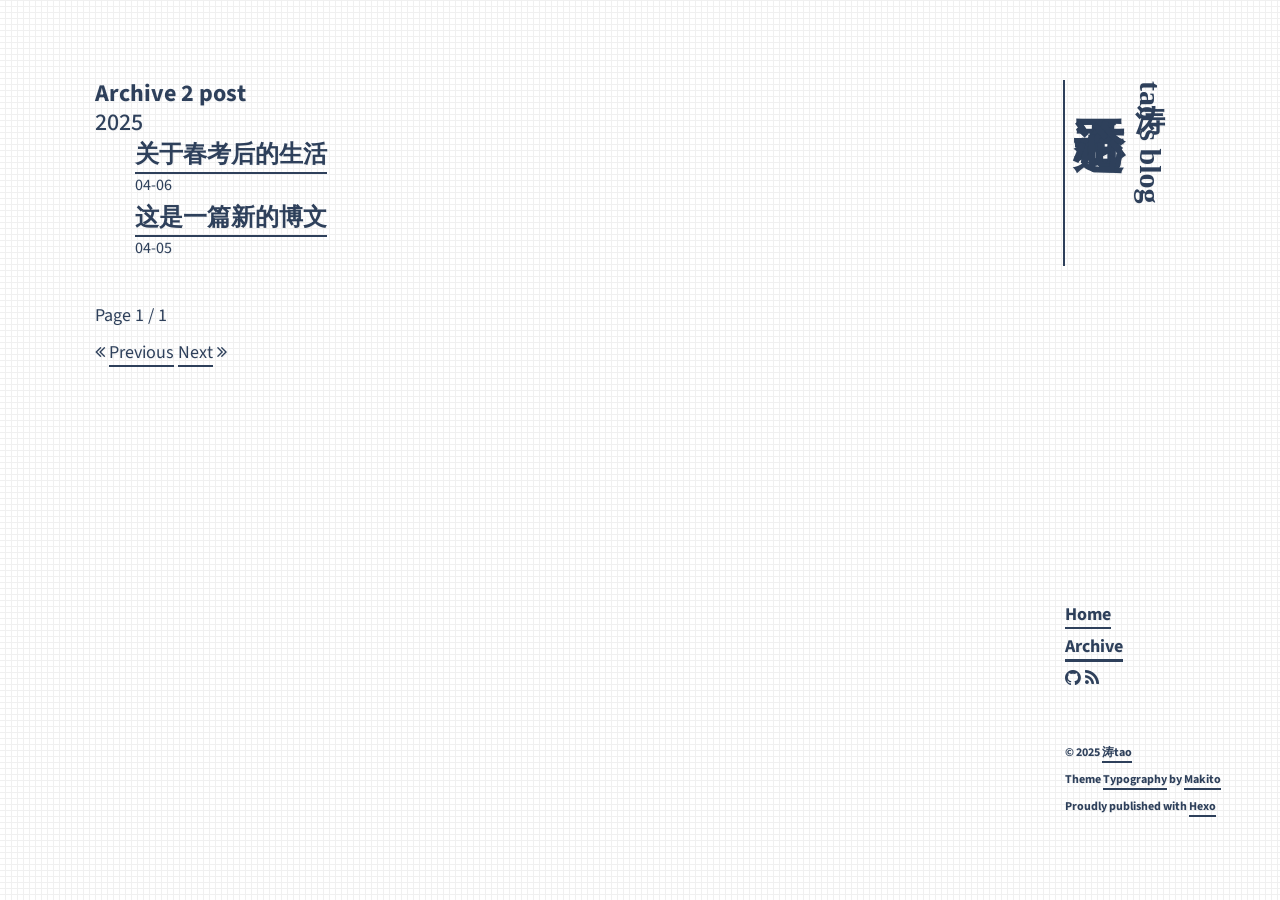
==== commit 6a35515e: "Site updated: 2025-04-06 10:22:44" ====
--- a/archives/index.html
+++ b/archives/index.html
@@ -1 +1 @@
-<!DOCTYPE html><html lang="zh-CN"><head><meta charset="utf-8"><meta name="X-UA-Compatible" content="IE=edge"><meta name="author"><title>Archive · 涛tao的博客</title><meta name="description" content="Archive - 涛tao的博客"><meta name="keywords" content=""><meta content="width=device-width, initial-scale=1.0, maximum-scale=1.0, user-scalable=0" name="viewport"><meta content="yes" name="apple-mobile-web-app-capable"><meta content="black" name="apple-mobile-web-app-status-bar-style"><meta content="telephone=no" name="format-detection"><meta name="renderer" content="webkit"><link rel="short icon" href="images/favicon.png" type="image/x-icon"><link rel="stylesheet" href="/css/bootstrap.min.css"><link rel="stylesheet" href="/css/font-awesome.min.css"><link rel="stylesheet" href="/css/style.css"><link rel="alternate" type="application/atom+xml" title="ATOM 1.0" href="/atom.xml"><meta name="generator" content="Hexo 7.3.0"></head><body><div class="container" id="stage"><div class="row"><div class="col-sm-3 col-xs-12 side-container invisible" id="side-bar"><div class="vertical-text site-title"><h3 class="site-title-small" tabindex="-1"><a class="a-title" href="/">涛tao's blog</a></h3><h1 class="site-title-large" tabindex="-1"><a class="a-title" href="/">君子论迹不论心</a></h1><!--h6(onclick="triggerSiteNav()") Trigger--></div><br class="visible-lg visible-md visible-sm"><div class="site-title-links" id="site-nav"><ul><li><a href="/">Home</a></li><li><a class="current" href="/archives">Archive</a></li><li class="soc"><a href="https://github.com/zpt0075" target="_blank" rel="noopener noreferrer" aria-label="Github"><i class="fa fa-github">&nbsp;</i></a><a href="https://zpt0075.github.io/atom.xml" target="_blank" rel="noopener noreferrer" aria-label="RSS"><i class="fa fa-rss">&nbsp;</i></a></li></ul><div class="visible-lg visible-md visible-sm site-nav-footer"><br class="site-nav-footer-br"><footer><p>&copy;&nbsp;2025&nbsp;<a target="_blank" href="https://zpt0075.github.io" rel="noopener noreferrer">涛tao</a></p><p>Theme&nbsp;<a target="_blank" href="https://github.com/SumiMakito/hexo-theme-typography" rel="noopener noreferrer">Typography</a>&nbsp;by&nbsp;<a target="_blank" href="https://www.keep.moe" rel="noopener noreferrer">Makito</a></p><p>Proudly published with&nbsp;<a target="_blank" href="https://hexo.io" rel="noopener noreferrer">Hexo</a></p></footer></div></div></div><div class="col-sm-9 col-xs-12 main-container invisible" id="main-container"><div class="autopagerize_page_element"><div class="content"><p class="post-title">Archive 1 post</p><div class="archive animated fadeInDown"><ul class="list-with-title"><li class="listing-title"><h4 class="ar-year">2025</h4><ul class="listing"><li class="listing-item"><div class="listing-post"><p class="post-title"><a href="/2025/04/05/%E8%BF%99%E6%98%AF%E4%B8%80%E7%AF%87%E6%96%B0%E7%9A%84%E5%8D%9A%E6%96%87/" title="这是一篇新的博文">这是一篇新的博文</a></p><div class="post-time"><span class="ar-date">04-05</span></div></div></li></ul></li></ul></div><div class="pagination no-margin-bottom"><p class="clearfix"><p> Page 1 / 1 &nbsp;</p><p><span class="pre pagbuttons"><i class="fa fa-angle-double-left"></i>&nbsp;<a role="navigation" href="/" aria-label="Previous">Previous</a></span><span>&nbsp;</span><span class="next pagbuttons"><a role="navigation" href="/" aria-label="Next">Next</a>&nbsp;<i class="fa fa-angle-double-right"></i></span></p></p></div></div></div><div class="visible-xs site-bottom-footer"><footer><p>&copy;&nbsp;2025&nbsp;<a target="_blank" href="https://zpt0075.github.io" rel="noopener noreferrer">涛tao</a></p><p>Theme&nbsp;<a target="_blank" href="https://github.com/SumiMakito/hexo-theme-typography" rel="noopener noreferrer">Typography</a>&nbsp;by&nbsp;<a target="_blank" href="https://www.keep.moe" rel="noopener noreferrer">Makito</a></p><p>Proudly published with&nbsp;<a target="_blank" href="https://hexo.io" rel="noopener noreferrer">Hexo</a></p></footer></div></div></div></div><script src="/js/jquery-3.1.0.min.js"></script><script src="/js/bootstrap.min.js"></script><script src="/js/jquery-migrate-1.2.1.min.js"></script><script src="/js/jquery.appear.js"></script><script src="/js/google-analytics.js"></script><script src="/js/typography.js"></script></body></html>+<!DOCTYPE html><html lang="zh-CN"><head><meta charset="utf-8"><meta name="X-UA-Compatible" content="IE=edge"><meta name="author"><title>Archive · 涛tao的博客</title><meta name="description" content="Archive - 涛tao的博客"><meta name="keywords" content=""><meta content="width=device-width, initial-scale=1.0, maximum-scale=1.0, user-scalable=0" name="viewport"><meta content="yes" name="apple-mobile-web-app-capable"><meta content="black" name="apple-mobile-web-app-status-bar-style"><meta content="telephone=no" name="format-detection"><meta name="renderer" content="webkit"><link rel="short icon" href="images/favicon.png" type="image/x-icon"><link rel="stylesheet" href="/css/bootstrap.min.css"><link rel="stylesheet" href="/css/font-awesome.min.css"><link rel="stylesheet" href="/css/style.css"><link rel="alternate" type="application/atom+xml" title="ATOM 1.0" href="/atom.xml"><link rel="icon" href="/favicon.png"><meta name="generator" content="Hexo 7.3.0"></head><body><div class="container" id="stage"><div class="row"><div class="col-sm-3 col-xs-12 side-container invisible" id="side-bar"><div class="vertical-text site-title"><h3 class="site-title-small" tabindex="-1"><a class="a-title" href="/">涛tao's blog</a></h3><h1 class="site-title-large" tabindex="-1"><a class="a-title" href="/">君子论迹不论心</a></h1><!--h6(onclick="triggerSiteNav()") Trigger--></div><br class="visible-lg visible-md visible-sm"><div class="site-title-links" id="site-nav"><ul><li><a href="/">Home</a></li><li><a class="current" href="/archives">Archive</a></li><li class="soc"><a href="https://github.com/zpt0075" target="_blank" rel="noopener noreferrer" aria-label="Github"><i class="fa fa-github">&nbsp;</i></a><a href="https://zpt0075.github.io/atom.xml" target="_blank" rel="noopener noreferrer" aria-label="RSS"><i class="fa fa-rss">&nbsp;</i></a></li></ul><div class="visible-lg visible-md visible-sm site-nav-footer"><br class="site-nav-footer-br"><footer><p>&copy;&nbsp;2025&nbsp;<a target="_blank" href="https://zpt0075.github.io" rel="noopener noreferrer">涛tao</a></p><p>Theme&nbsp;<a target="_blank" href="https://github.com/SumiMakito/hexo-theme-typography" rel="noopener noreferrer">Typography</a>&nbsp;by&nbsp;<a target="_blank" href="https://www.keep.moe" rel="noopener noreferrer">Makito</a></p><p>Proudly published with&nbsp;<a target="_blank" href="https://hexo.io" rel="noopener noreferrer">Hexo</a></p></footer></div></div></div><div class="col-sm-9 col-xs-12 main-container invisible" id="main-container"><div class="autopagerize_page_element"><div class="content"><p class="post-title">Archive 2 post</p><div class="archive animated fadeInDown"><ul class="list-with-title"><li class="listing-title"><h4 class="ar-year">2025</h4><ul class="listing"><li class="listing-item"><div class="listing-post"><p class="post-title"><a href="/2025/04/06/%E5%85%B3%E4%BA%8E%E6%98%A5%E8%80%83%E5%90%8E%E7%9A%84%E7%94%9F%E6%B4%BB/" title="关于春考后的生活">关于春考后的生活</a></p><div class="post-time"><span class="ar-date">04-06</span></div></div></li><li class="listing-item"><div class="listing-post"><p class="post-title"><a href="/2025/04/05/%E8%BF%99%E6%98%AF%E4%B8%80%E7%AF%87%E6%96%B0%E7%9A%84%E5%8D%9A%E6%96%87/" title="这是一篇新的博文">这是一篇新的博文</a></p><div class="post-time"><span class="ar-date">04-05</span></div></div></li></ul></li></ul></div><div class="pagination no-margin-bottom"><p class="clearfix"><p> Page 1 / 1 &nbsp;</p><p><span class="pre pagbuttons"><i class="fa fa-angle-double-left"></i>&nbsp;<a role="navigation" href="/" aria-label="Previous">Previous</a></span><span>&nbsp;</span><span class="next pagbuttons"><a role="navigation" href="/" aria-label="Next">Next</a>&nbsp;<i class="fa fa-angle-double-right"></i></span></p></p></div></div></div><div class="visible-xs site-bottom-footer"><footer><p>&copy;&nbsp;2025&nbsp;<a target="_blank" href="https://zpt0075.github.io" rel="noopener noreferrer">涛tao</a></p><p>Theme&nbsp;<a target="_blank" href="https://github.com/SumiMakito/hexo-theme-typography" rel="noopener noreferrer">Typography</a>&nbsp;by&nbsp;<a target="_blank" href="https://www.keep.moe" rel="noopener noreferrer">Makito</a></p><p>Proudly published with&nbsp;<a target="_blank" href="https://hexo.io" rel="noopener noreferrer">Hexo</a></p></footer></div></div></div></div><script src="/js/jquery-3.1.0.min.js"></script><script src="/js/bootstrap.min.js"></script><script src="/js/jquery-migrate-1.2.1.min.js"></script><script src="/js/jquery.appear.js"></script><script src="/js/google-analytics.js"></script><script src="/js/typography.js"></script></body></html>
--- a/css/style.css
+++ b/css/style.css
@@ -1,3 +1,3 @@
-@import url("https://fonts.googleapis.com/css?family=Source+Sans+Pro:100,300,400,600");@keyframes fadein{from{opacity:0}to{opacity:1}}@-webkit-keyframes fadein{from{opacity:0}to{opacity:1}}@keyframes fadein-right{from{opacity:0;transform:translateX(20px)}to{opacity:1;transform:translateX(0px)}}@-webkit-keyframes fadein-right{from{opacity:0;transform:translateX(20px)}to{opacity:1;transform:translateX(0px)}}@keyframes fadein-top{from{opacity:0;transform:translateY(-20px)}to{opacity:1;transform:translateY(0px)}}@-webkit-keyframes fadein-top{from{opacity:0;transform:translateY(-20px)}to{opacity:1;transform:translateY(0px)}}@keyframes swift-down{from{transform:translateY(0%)}to{transform:translateY(20%)}}@-webkit-keyframes swift-down{from{transform:translateY(0%)}to{transform:translateY(20%)}}.invisible{opacity:0}.fadeIn{-webkit-animation:fadein 1s ease-out;animation:fadein 1s ease-out}.fadeInRight{-webkit-animation:fadein-right 1s ease-out;animation:fadein-right 1s ease-out}.fadeInTop{-webkit-animation:fadein-top 1s ease-out;animation:fadein-top 1s ease-out}.swiftDown{-webkit-animation:swift-down 1s ease-out;animation:swift-down 1s ease-out}.swiftDownReversed{-webkit-animation:swift-down 1s reverse ease-out;animation:swift-down 1s reverse ease-out}html,body,span,p,h1,h2,h3,h4,h5,h6{font-family:"Source Sans Pro","Roboto","Helvetica","Helvetica Neue","Source Han Sans SC","Source Han Sans TC","PingFang SC","PingFang HK","PingFang TC",sans-serif;color:#2e405b}html{background:#fff}.foreground{background:#2e405b !important}.background{background:#fff !important}.foreground-text *{color:#2e405b !important}.background-text *{color:#fff !important}h1{font-size:42px}h2{font-size:36px}h3{font-size:30px}h4{font-size:24px}h5{font-size:18px}h6{font-size:14px}body{font-size:18px;line-height:1.5em;background:url("[data-uri]");background-repeat:repeat;background-attachment:fixed;-webkit-font-smoothing:antialiased;-moz-osx-font-smoothing:grayscale;text-shadow:1px 1px 1px rgba(0,0,0,0.04);min-height:100vh}.container{background-color:transparent;padding:0;position:relative}.full-width-container{width:100vw}.main-container{text-align:left;margin:0;padding:80px 40px;overflow:hidden;float:left}.main-container :nth-child(1){margin-top:0}.row{margin:0}.vertical-text{-ms-writing-mode:tb-rl;writing-mode:vertical-rl}.vertical-text *{line-height:1;text-align:left}.side-container{height:100vh;position:fixed;right:0;font-style:normal;font-size:1em;margin:0;transform:rotate(0deg);text-align:left;float:right;padding:80px 20px}.ar-year{margin-top:5px;margin-bottom:5px}.date{margin-bottom:0px}.ar-date{font-size:16px;margin-bottom:5px}.archive :first-child{padding-left:0}.archive ul{list-style-type:none}.site-title{font-weight:bolder;font-style:normal;width:auto;height:auto;margin:0 0 0 -2px;text-align:left;font-size:0.5em;padding:0 0 50px 0;border-left:solid #2e405b 2px;transition:padding 0.8s ease 0s, background 0.8s ease 0s}.site-title:hover{padding:15px 0 35px 0;color:#fff !important;background:#2e405b !important;border-left:solid #2e405b 2px}.site-title:hover *{color:#fff !important}.site-title :first-child{margin-right:10px}.site-title *{text-align:left;font-weight:bolder;margin-top:0;margin-left:10px;margin-right:0;font-family:"HiraMinProN-W6","Source Han Serif CN","Source Han Serif SC","Source Han Serif TC",serif}.site-title-large{font-size:50px;padding-top:0}.site-title-small{font-size:30px;padding-top:1px}.site-title-links{font-weight:bold;font-style:normal;margin:0;padding:60px 0;text-align:left;position:fixed;bottom:20px}.site-title-links ul{list-style:none;padding:0}.site-title-links ul li{display:block;margin:5px 0;font-size:18px}.site-title-links a{border-bottom:solid #2e405b 2px}.no-margin-left{margin-left:0}.no-margin-right{margin-right:0}.no-margin-top{margin-top:0}.no-margin-bottom{margin-bottom:0}a{color:#2e405b;transition:color 0.3s ease 0s, background-color 0.3s ease 0s;-moz-transition:color 0.3s ease 0s, background-color 0.3s ease 0s;-o-transition:color 0.3s ease 0s, background-color 0.3s ease 0s;-webkit-transition:color 0.3s ease 0s, background-color 0.3s ease 0s;border-bottom:solid #2e405b 2px;padding:0;cursor:pointer;cursor:hand}a:hover,a:focus{text-decoration:none}a:hover{color:#fff !important;background-color:#2e405b;border-bottom:solid transparent 2px}a:focus{color:#000}.a-title{text-decoration:none;background-color:transparent;border-bottom:solid transparent 2px}.a-title:hover,.a-title:focus{background-color:transparent}.current{border-bottom:solid #2e405b 3px !important}.a-mute{background-color:transparent;color:#2e405b !important;text-decoration:none;border-bottom:none}.a-mute:hover,.a-mute:focus{background-color:transparent;color:#2e405b !important;text-decoration:none;border-bottom:none}.soc{margin:0 5px 0 0;font-size:18px !important}.soc a{border-bottom:solid transparent 2px}.soc a:hover{color:#3f587d !important;background-color:transparent !important;text-decoration:none;border-bottom:solid rgba(0,0,0,0) 2px}.soc a:focus{color:#3f587d !important}.meta-item{margin:0 10px 0 0}img{display:block;max-width:100%;height:auto}footer{margin-top:10px;padding-top:0;font-size:12px;font-weight:bold}footer *{margin:0}.post-container{margin:0 0 20px 0;font-weight:normal}.post-title{font-size:24px;font-weight:bold;margin:3px 0}.post-meta{font-size:16px;margin:10px 0}.post-abstract{font-size:18px}li{margin:5px 0}figure{overflow:scroll}figure>table{width:100%}pre *{font-family:Monaco, Menlo, "Source Code Pro", "Cascadia Code", Consolas, monospace;background:transparent !important}figure .gutter pre{border-bottom-right-radius:0;border-top-right-radius:0;border-right:none;text-align:right;min-width:3em}figure .code{width:99%}figure .code pre{border-bottom-left-radius:0;border-top-left-radius:0;border-left:solid rgba(0,0,0,0.05) 1px;margin-right:1px}@media (max-width: 768px){body{line-height:normal}h1{font-size:40px}h2{font-size:34px}h3{font-size:28px}h4{font-size:22px}h5{font-size:16px}h6{font-size:14px}.site-title-large{font-size:38px}.site-title-small{font-size:22px}.vertical-text{-ms-writing-mode:lr-tb;writing-mode:horizontal-tb}.site-title{margin:0;font-weight:bolder;font-style:normal;width:auto;height:auto;font-size:0.5em;padding:0;border-left:none;text-align:center;transition:none}.site-title *{text-align:center;margin-left:0 !important;margin-right:0 !important}.site-title:hover{color:#2e405b !important;background:transparent !important;padding:0;border:none}.site-title:hover *{color:#2e405b !important;background:transparent !important}.main-container{text-align:left;height:auto;margin:0;padding:20px 30px;overflow:auto}.side-container{padding:40px 30px 0 30px;height:auto;position:relative;left:0}.site-title-links{position:unset;padding:10px 0;margin:10px 0;text-align:center}.site-title-links ul li{display:inline;margin:0 3px;font-size:16px}footer{padding-top:30px;padding-bottom:35px}a{padding:0}.post-title{font-size:20px;font-weight:bold;margin:3px 0}.post-meta{font-size:14px;margin:10px 0}.post-abstract{font-size:16px}.soc{display:block !important}.site-nav-footer{display:none !important}.site-bottom-footer{display:block !important}li.soc{margin-top:5px !important}}@media only screen and (max-height: 860px){.site-title-large{font-size:32px}.site-title-small{font-size:20px}.site-title-links ul li{font-size:14px;line-height:1.3}.site-nav-footer-br{display:none}.side-container{padding-top:40px;padding-bottom:20px}.main-container{padding-top:40px;padding-bottom:60px}}@media only screen and (max-height: 600px){body{line-height:normal}h1{font-size:40px}h2{font-size:34px}h3{font-size:28px}h4{font-size:22px}h5{font-size:16px}h6{font-size:14px}.site-title-large{font-size:38px}.site-title-small{font-size:22px}.vertical-text{-ms-writing-mode:lr-tb;writing-mode:horizontal-tb}.site-title{margin:0;font-weight:bolder;font-style:normal;width:auto;height:auto;font-size:0.5em;padding:0;border-left:none;text-align:center;transition:none}.site-title *{text-align:center;margin-left:0 !important;margin-right:0 !important}.site-title:hover{color:#2e405b !important;background:transparent !important;padding:0;border:none}.site-title:hover *{color:#2e405b !important;background:transparent !important}.main-container{text-align:left;height:auto;margin:0;padding:20px 30px;overflow:auto}.side-container{padding:40px 30px 0 30px;height:auto;position:relative;left:0}.site-title-links{position:unset;padding:10px 0;margin:10px 0;text-align:center}.site-title-links ul li{display:inline;margin:0 3px;font-size:16px}footer{padding-top:30px;padding-bottom:35px}a{padding:0}.post-title{font-size:20px;font-weight:bold;margin:3px 0}.post-meta{font-size:14px;margin:10px 0}.post-abstract{font-size:16px}.soc{display:block !important}.site-nav-footer{display:none !important}.site-bottom-footer{display:block !important}}
+@import url("https://fonts.googleapis.com/css?family=Source+Sans+Pro:100,300,400,600");@keyframes fadein{from{opacity:0}to{opacity:1}}@-webkit-keyframes fadein{from{opacity:0}to{opacity:1}}@keyframes fadein-right{from{opacity:0;transform:translateX(20px)}to{opacity:1;transform:translateX(0px)}}@-webkit-keyframes fadein-right{from{opacity:0;transform:translateX(20px)}to{opacity:1;transform:translateX(0px)}}@keyframes fadein-top{from{opacity:0;transform:translateY(-20px)}to{opacity:1;transform:translateY(0px)}}@-webkit-keyframes fadein-top{from{opacity:0;transform:translateY(-20px)}to{opacity:1;transform:translateY(0px)}}@keyframes swift-down{from{transform:translateY(0%)}to{transform:translateY(20%)}}@-webkit-keyframes swift-down{from{transform:translateY(0%)}to{transform:translateY(20%)}}.invisible{opacity:0}.fadeIn{-webkit-animation:fadein 1s ease-out;animation:fadein 1s ease-out}.fadeInRight{-webkit-animation:fadein-right 1s ease-out;animation:fadein-right 1s ease-out}.fadeInTop{-webkit-animation:fadein-top 1s ease-out;animation:fadein-top 1s ease-out}.swiftDown{-webkit-animation:swift-down 1s ease-out;animation:swift-down 1s ease-out}.swiftDownReversed{-webkit-animation:swift-down 1s reverse ease-out;animation:swift-down 1s reverse ease-out}html,body,span,p,h1,h2,h3,h4,h5,h6{font-family:"Source Sans Pro","Roboto","Helvetica","Helvetica Neue","Source Han Sans SC","Source Han Sans TC","PingFang SC","PingFang HK","PingFang TC",sans-serif;color:#2e405b}html{background:#fff}.foreground{background:#2e405b !important}.background{background:#fff !important}.foreground-text *{color:#2e405b !important}.background-text *{color:#fff !important}h1{font-size:42px}h2{font-size:36px}h3{font-size:30px}h4{font-size:24px}h5{font-size:18px}h6{font-size:14px}body{font-size:18px;line-height:1.5em;background:url("[data-uri]");background-repeat:repeat;background-attachment:fixed;-webkit-font-smoothing:antialiased;-moz-osx-font-smoothing:grayscale;text-shadow:1px 1px 1px rgba(0,0,0,0.04);min-height:100vh}.container{background-color:transparent;padding:0;position:relative}.full-width-container{width:100vw}.main-container{text-align:left;margin:0;padding:80px 40px;overflow:hidden;float:left}.main-container :nth-child(1){margin-top:0}.row{margin:0}.vertical-text{-ms-writing-mode:tb-rl;writing-mode:vertical-rl}.vertical-text *{line-height:1;text-align:left}.side-container{height:100vh;position:fixed;right: -112px;;font-style:normal;font-size:1em;margin:0;transform:rotate(0deg);text-align:left;float:right;padding:80px 20px}.ar-year{margin-top:5px;margin-bottom:5px}.date{margin-bottom:0px}.ar-date{font-size:16px;margin-bottom:5px}.archive :first-child{padding-left:0}.archive ul{list-style-type:none}.site-title{font-weight:bolder;font-style:normal;width:auto;height:auto;margin:0 0 0 -2px;text-align:left;font-size:0.5em;padding:0 0 50px 0;border-left:solid #2e405b 2px;transition:padding 0.8s ease 0s, background 0.8s ease 0s}.site-title:hover{padding:15px 0 35px 0;color:#fff !important;background:#2e405b !important;border-left:solid #2e405b 2px}.site-title:hover *{color:#fff !important}.site-title :first-child{margin-right:10px}.site-title *{text-align:left;font-weight:bolder;margin-top:0;margin-left:10px;margin-right:0;font-family:"HiraMinProN-W6","Source Han Serif CN","Source Han Serif SC","Source Han Serif TC",serif}.site-title-large{font-size:50px;padding-top:0}.site-title-small{font-size:30px;padding-top:1px}.site-title-links{font-weight:bold;font-style:normal;margin:0;padding:60px 0;text-align:left;position:fixed;bottom:20px}.site-title-links ul{list-style:none;padding:0}.site-title-links ul li{display:block;margin:5px 0;font-size:18px}.site-title-links a{border-bottom:solid #2e405b 2px}.no-margin-left{margin-left:0}.no-margin-right{margin-right:0}.no-margin-top{margin-top:0}.no-margin-bottom{margin-bottom:0}a{color:#2e405b;transition:color 0.3s ease 0s, background-color 0.3s ease 0s;-moz-transition:color 0.3s ease 0s, background-color 0.3s ease 0s;-o-transition:color 0.3s ease 0s, background-color 0.3s ease 0s;-webkit-transition:color 0.3s ease 0s, background-color 0.3s ease 0s;border-bottom:solid #2e405b 2px;padding:0;cursor:pointer;cursor:hand}a:hover,a:focus{text-decoration:none}a:hover{color:#fff !important;background-color:#2e405b;border-bottom:solid transparent 2px}a:focus{color:#000}.a-title{text-decoration:none;background-color:transparent;border-bottom:solid transparent 2px}.a-title:hover,.a-title:focus{background-color:transparent}.current{border-bottom:solid #2e405b 3px !important}.a-mute{background-color:transparent;color:#2e405b !important;text-decoration:none;border-bottom:none}.a-mute:hover,.a-mute:focus{background-color:transparent;color:#2e405b !important;text-decoration:none;border-bottom:none}.soc{margin:0 5px 0 0;font-size:18px !important}.soc a{border-bottom:solid transparent 2px}.soc a:hover{color:#3f587d !important;background-color:transparent !important;text-decoration:none;border-bottom:solid rgba(0,0,0,0) 2px}.soc a:focus{color:#3f587d !important}.meta-item{margin:0 10px 0 0}img{display:block;max-width:100%;height:auto}footer{margin-top:10px;padding-top:0;font-size:12px;font-weight:bold}footer *{margin:0}.post-container{margin:0 0 20px 0;font-weight:normal}.post-title{font-size:24px;font-weight:bold;margin:3px 0}.post-meta{font-size:16px;margin:10px 0}.post-abstract{font-size:18px}li{margin:5px 0}figure{overflow:scroll}figure>table{width:100%}pre *{font-family:Monaco, Menlo, "Source Code Pro", "Cascadia Code", Consolas, monospace;background:transparent !important}figure .gutter pre{border-bottom-right-radius:0;border-top-right-radius:0;border-right:none;text-align:right;min-width:3em}figure .code{width:99%}figure .code pre{border-bottom-left-radius:0;border-top-left-radius:0;border-left:solid rgba(0,0,0,0.05) 1px;margin-right:1px}@media (max-width: 768px){body{line-height:normal}h1{font-size:40px}h2{font-size:34px}h3{font-size:28px}h4{font-size:22px}h5{font-size:16px}h6{font-size:14px}.site-title-large{font-size:38px}.site-title-small{font-size:22px}.vertical-text{-ms-writing-mode:lr-tb;writing-mode:horizontal-tb}.site-title{margin:0;font-weight:bolder;font-style:normal;width:auto;height:auto;font-size:0.5em;padding:0;border-left:none;text-align:center;transition:none}.site-title *{text-align:center;margin-left:0 !important;margin-right:0 !important}.site-title:hover{color:#2e405b !important;background:transparent !important;padding:0;border:none}.site-title:hover *{color:#2e405b !important;background:transparent !important}.main-container{text-align:left;height:auto;margin:0;padding:20px 30px;overflow:auto}.side-container{padding:40px 30px 0 30px;height:auto;position:relative;left:0}.site-title-links{position:unset;padding:10px 0;margin:10px 0;text-align:center}.site-title-links ul li{display:inline;margin:0 3px;font-size:16px}footer{padding-top:30px;padding-bottom:35px}a{padding:0}.post-title{font-size:20px;font-weight:bold;margin:3px 0}.post-meta{font-size:14px;margin:10px 0}.post-abstract{font-size:16px}.soc{display:block !important}.site-nav-footer{display:none !important}.site-bottom-footer{display:block !important}li.soc{margin-top:5px !important}}@media only screen and (max-height: 860px){.site-title-large{font-size:32px}.site-title-small{font-size:20px}.site-title-links ul li{font-size:14px;line-height:1.3}.site-nav-footer-br{display:none}.side-container{padding-top:40px;padding-bottom:20px}.main-container{padding-top:40px;padding-bottom:60px}}@media only screen and (max-height: 600px){body{line-height:normal}h1{font-size:40px}h2{font-size:34px}h3{font-size:28px}h4{font-size:22px}h5{font-size:16px}h6{font-size:14px}.site-title-large{font-size:38px}.site-title-small{font-size:22px}.vertical-text{-ms-writing-mode:lr-tb;writing-mode:horizontal-tb}.site-title{margin:0;font-weight:bolder;font-style:normal;width:auto;height:auto;font-size:0.5em;padding:0;border-left:none;text-align:center;transition:none}.site-title *{text-align:center;margin-left:0 !important;margin-right:0 !important}.site-title:hover{color:#2e405b !important;background:transparent !important;padding:0;border:none}.site-title:hover *{color:#2e405b !important;background:transparent !important}.main-container{text-align:left;height:auto;margin:0;padding:20px 30px;overflow:auto}.side-container{padding:40px 30px 0 30px;height:auto;position:relative;left:0}.site-title-links{position:unset;padding:10px 0;margin:10px 0;text-align:center}.site-title-links ul li{display:inline;margin:0 3px;font-size:16px}footer{padding-top:30px;padding-bottom:35px}a{padding:0}.post-title{font-size:20px;font-weight:bold;margin:3px 0}.post-meta{font-size:14px;margin:10px 0}.post-abstract{font-size:16px}.soc{display:block !important}.site-nav-footer{display:none !important}.site-bottom-footer{display:block !important}}
 
 /*# sourceMappingURL=[data-uri] */
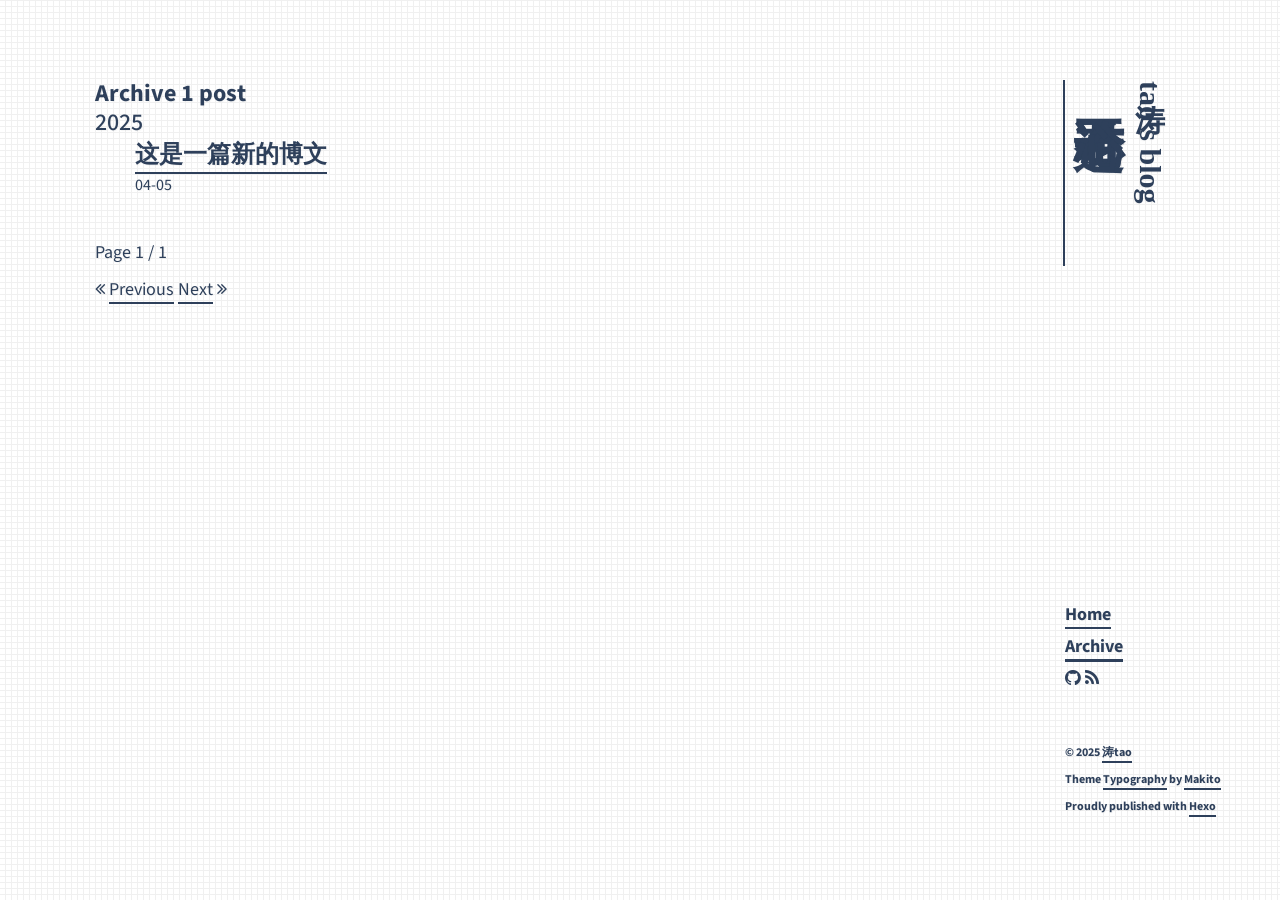
==== commit 9d1a7806: "Site updated: 2025-04-06 10:37:39" ====
--- a/archives/index.html
+++ b/archives/index.html
@@ -1 +1 @@
-<!DOCTYPE html><html lang="zh-CN"><head><meta charset="utf-8"><meta name="X-UA-Compatible" content="IE=edge"><meta name="author"><title>Archive · 涛tao的博客</title><meta name="description" content="Archive - 涛tao的博客"><meta name="keywords" content=""><meta content="width=device-width, initial-scale=1.0, maximum-scale=1.0, user-scalable=0" name="viewport"><meta content="yes" name="apple-mobile-web-app-capable"><meta content="black" name="apple-mobile-web-app-status-bar-style"><meta content="telephone=no" name="format-detection"><meta name="renderer" content="webkit"><link rel="short icon" href="images/favicon.png" type="image/x-icon"><link rel="stylesheet" href="/css/bootstrap.min.css"><link rel="stylesheet" href="/css/font-awesome.min.css"><link rel="stylesheet" href="/css/style.css"><link rel="alternate" type="application/atom+xml" title="ATOM 1.0" href="/atom.xml"><link rel="icon" href="/favicon.png"><meta name="generator" content="Hexo 7.3.0"></head><body><div class="container" id="stage"><div class="row"><div class="col-sm-3 col-xs-12 side-container invisible" id="side-bar"><div class="vertical-text site-title"><h3 class="site-title-small" tabindex="-1"><a class="a-title" href="/">涛tao's blog</a></h3><h1 class="site-title-large" tabindex="-1"><a class="a-title" href="/">君子论迹不论心</a></h1><!--h6(onclick="triggerSiteNav()") Trigger--></div><br class="visible-lg visible-md visible-sm"><div class="site-title-links" id="site-nav"><ul><li><a href="/">Home</a></li><li><a class="current" href="/archives">Archive</a></li><li class="soc"><a href="https://github.com/zpt0075" target="_blank" rel="noopener noreferrer" aria-label="Github"><i class="fa fa-github">&nbsp;</i></a><a href="https://zpt0075.github.io/atom.xml" target="_blank" rel="noopener noreferrer" aria-label="RSS"><i class="fa fa-rss">&nbsp;</i></a></li></ul><div class="visible-lg visible-md visible-sm site-nav-footer"><br class="site-nav-footer-br"><footer><p>&copy;&nbsp;2025&nbsp;<a target="_blank" href="https://zpt0075.github.io" rel="noopener noreferrer">涛tao</a></p><p>Theme&nbsp;<a target="_blank" href="https://github.com/SumiMakito/hexo-theme-typography" rel="noopener noreferrer">Typography</a>&nbsp;by&nbsp;<a target="_blank" href="https://www.keep.moe" rel="noopener noreferrer">Makito</a></p><p>Proudly published with&nbsp;<a target="_blank" href="https://hexo.io" rel="noopener noreferrer">Hexo</a></p></footer></div></div></div><div class="col-sm-9 col-xs-12 main-container invisible" id="main-container"><div class="autopagerize_page_element"><div class="content"><p class="post-title">Archive 2 post</p><div class="archive animated fadeInDown"><ul class="list-with-title"><li class="listing-title"><h4 class="ar-year">2025</h4><ul class="listing"><li class="listing-item"><div class="listing-post"><p class="post-title"><a href="/2025/04/06/%E5%85%B3%E4%BA%8E%E6%98%A5%E8%80%83%E5%90%8E%E7%9A%84%E7%94%9F%E6%B4%BB/" title="关于春考后的生活">关于春考后的生活</a></p><div class="post-time"><span class="ar-date">04-06</span></div></div></li><li class="listing-item"><div class="listing-post"><p class="post-title"><a href="/2025/04/05/%E8%BF%99%E6%98%AF%E4%B8%80%E7%AF%87%E6%96%B0%E7%9A%84%E5%8D%9A%E6%96%87/" title="这是一篇新的博文">这是一篇新的博文</a></p><div class="post-time"><span class="ar-date">04-05</span></div></div></li></ul></li></ul></div><div class="pagination no-margin-bottom"><p class="clearfix"><p> Page 1 / 1 &nbsp;</p><p><span class="pre pagbuttons"><i class="fa fa-angle-double-left"></i>&nbsp;<a role="navigation" href="/" aria-label="Previous">Previous</a></span><span>&nbsp;</span><span class="next pagbuttons"><a role="navigation" href="/" aria-label="Next">Next</a>&nbsp;<i class="fa fa-angle-double-right"></i></span></p></p></div></div></div><div class="visible-xs site-bottom-footer"><footer><p>&copy;&nbsp;2025&nbsp;<a target="_blank" href="https://zpt0075.github.io" rel="noopener noreferrer">涛tao</a></p><p>Theme&nbsp;<a target="_blank" href="https://github.com/SumiMakito/hexo-theme-typography" rel="noopener noreferrer">Typography</a>&nbsp;by&nbsp;<a target="_blank" href="https://www.keep.moe" rel="noopener noreferrer">Makito</a></p><p>Proudly published with&nbsp;<a target="_blank" href="https://hexo.io" rel="noopener noreferrer">Hexo</a></p></footer></div></div></div></div><script src="/js/jquery-3.1.0.min.js"></script><script src="/js/bootstrap.min.js"></script><script src="/js/jquery-migrate-1.2.1.min.js"></script><script src="/js/jquery.appear.js"></script><script src="/js/google-analytics.js"></script><script src="/js/typography.js"></script></body></html>+<!DOCTYPE html><html lang="zh-CN"><head><meta charset="utf-8"><meta name="X-UA-Compatible" content="IE=edge"><meta name="author"><title>Archive · 涛tao的博客</title><meta name="description" content="Archive - 涛tao的博客"><meta name="keywords" content=""><meta content="width=device-width, initial-scale=1.0, maximum-scale=1.0, user-scalable=0" name="viewport"><meta content="yes" name="apple-mobile-web-app-capable"><meta content="black" name="apple-mobile-web-app-status-bar-style"><meta content="telephone=no" name="format-detection"><meta name="renderer" content="webkit"><link rel="short icon" href="images/favicon.png" type="image/x-icon"><link rel="stylesheet" href="/css/bootstrap.min.css"><link rel="stylesheet" href="/css/font-awesome.min.css"><link rel="stylesheet" href="/css/style.css"><link rel="alternate" type="application/atom+xml" title="ATOM 1.0" href="/atom.xml"><link rel="icon" href="/favicon.png"><meta name="generator" content="Hexo 7.3.0"></head><body><div class="container" id="stage"><div class="row"><div class="col-sm-3 col-xs-12 side-container invisible" id="side-bar"><div class="vertical-text site-title"><h3 class="site-title-small" tabindex="-1"><a class="a-title" href="/">涛tao's blog</a></h3><h1 class="site-title-large" tabindex="-1"><a class="a-title" href="/">君子论迹不论心</a></h1><!--h6(onclick="triggerSiteNav()") Trigger--></div><br class="visible-lg visible-md visible-sm"><div class="site-title-links" id="site-nav"><ul><li><a href="/">Home</a></li><li><a class="current" href="/archives">Archive</a></li><li class="soc"><a href="https://github.com/zpt0075" target="_blank" rel="noopener noreferrer" aria-label="Github"><i class="fa fa-github">&nbsp;</i></a><a href="https://zpt0075.github.io/atom.xml" target="_blank" rel="noopener noreferrer" aria-label="RSS"><i class="fa fa-rss">&nbsp;</i></a></li></ul><div class="visible-lg visible-md visible-sm site-nav-footer"><br class="site-nav-footer-br"><footer><p>&copy;&nbsp;2025&nbsp;<a target="_blank" href="https://zpt0075.github.io" rel="noopener noreferrer">涛tao</a></p><p>Theme&nbsp;<a target="_blank" href="https://github.com/SumiMakito/hexo-theme-typography" rel="noopener noreferrer">Typography</a>&nbsp;by&nbsp;<a target="_blank" href="https://www.keep.moe" rel="noopener noreferrer">Makito</a></p><p>Proudly published with&nbsp;<a target="_blank" href="https://hexo.io" rel="noopener noreferrer">Hexo</a></p></footer></div></div></div><div class="col-sm-9 col-xs-12 main-container invisible" id="main-container"><div class="autopagerize_page_element"><div class="content"><p class="post-title">Archive 1 post</p><div class="archive animated fadeInDown"><ul class="list-with-title"><li class="listing-title"><h4 class="ar-year">2025</h4><ul class="listing"><li class="listing-item"><div class="listing-post"><p class="post-title"><a href="/2025/04/05/%E8%BF%99%E6%98%AF%E4%B8%80%E7%AF%87%E6%96%B0%E7%9A%84%E5%8D%9A%E6%96%87/" title="这是一篇新的博文">这是一篇新的博文</a></p><div class="post-time"><span class="ar-date">04-05</span></div></div></li></ul></li></ul></div><div class="pagination no-margin-bottom"><p class="clearfix"><p> Page 1 / 1 &nbsp;</p><p><span class="pre pagbuttons"><i class="fa fa-angle-double-left"></i>&nbsp;<a role="navigation" href="/" aria-label="Previous">Previous</a></span><span>&nbsp;</span><span class="next pagbuttons"><a role="navigation" href="/" aria-label="Next">Next</a>&nbsp;<i class="fa fa-angle-double-right"></i></span></p></p></div></div></div><div class="visible-xs site-bottom-footer"><footer><p>&copy;&nbsp;2025&nbsp;<a target="_blank" href="https://zpt0075.github.io" rel="noopener noreferrer">涛tao</a></p><p>Theme&nbsp;<a target="_blank" href="https://github.com/SumiMakito/hexo-theme-typography" rel="noopener noreferrer">Typography</a>&nbsp;by&nbsp;<a target="_blank" href="https://www.keep.moe" rel="noopener noreferrer">Makito</a></p><p>Proudly published with&nbsp;<a target="_blank" href="https://hexo.io" rel="noopener noreferrer">Hexo</a></p></footer></div></div></div></div><script src="/js/jquery-3.1.0.min.js"></script><script src="/js/bootstrap.min.js"></script><script src="/js/jquery-migrate-1.2.1.min.js"></script><script src="/js/jquery.appear.js"></script><script src="/js/google-analytics.js"></script><script src="/js/typography.js"></script></body></html>
